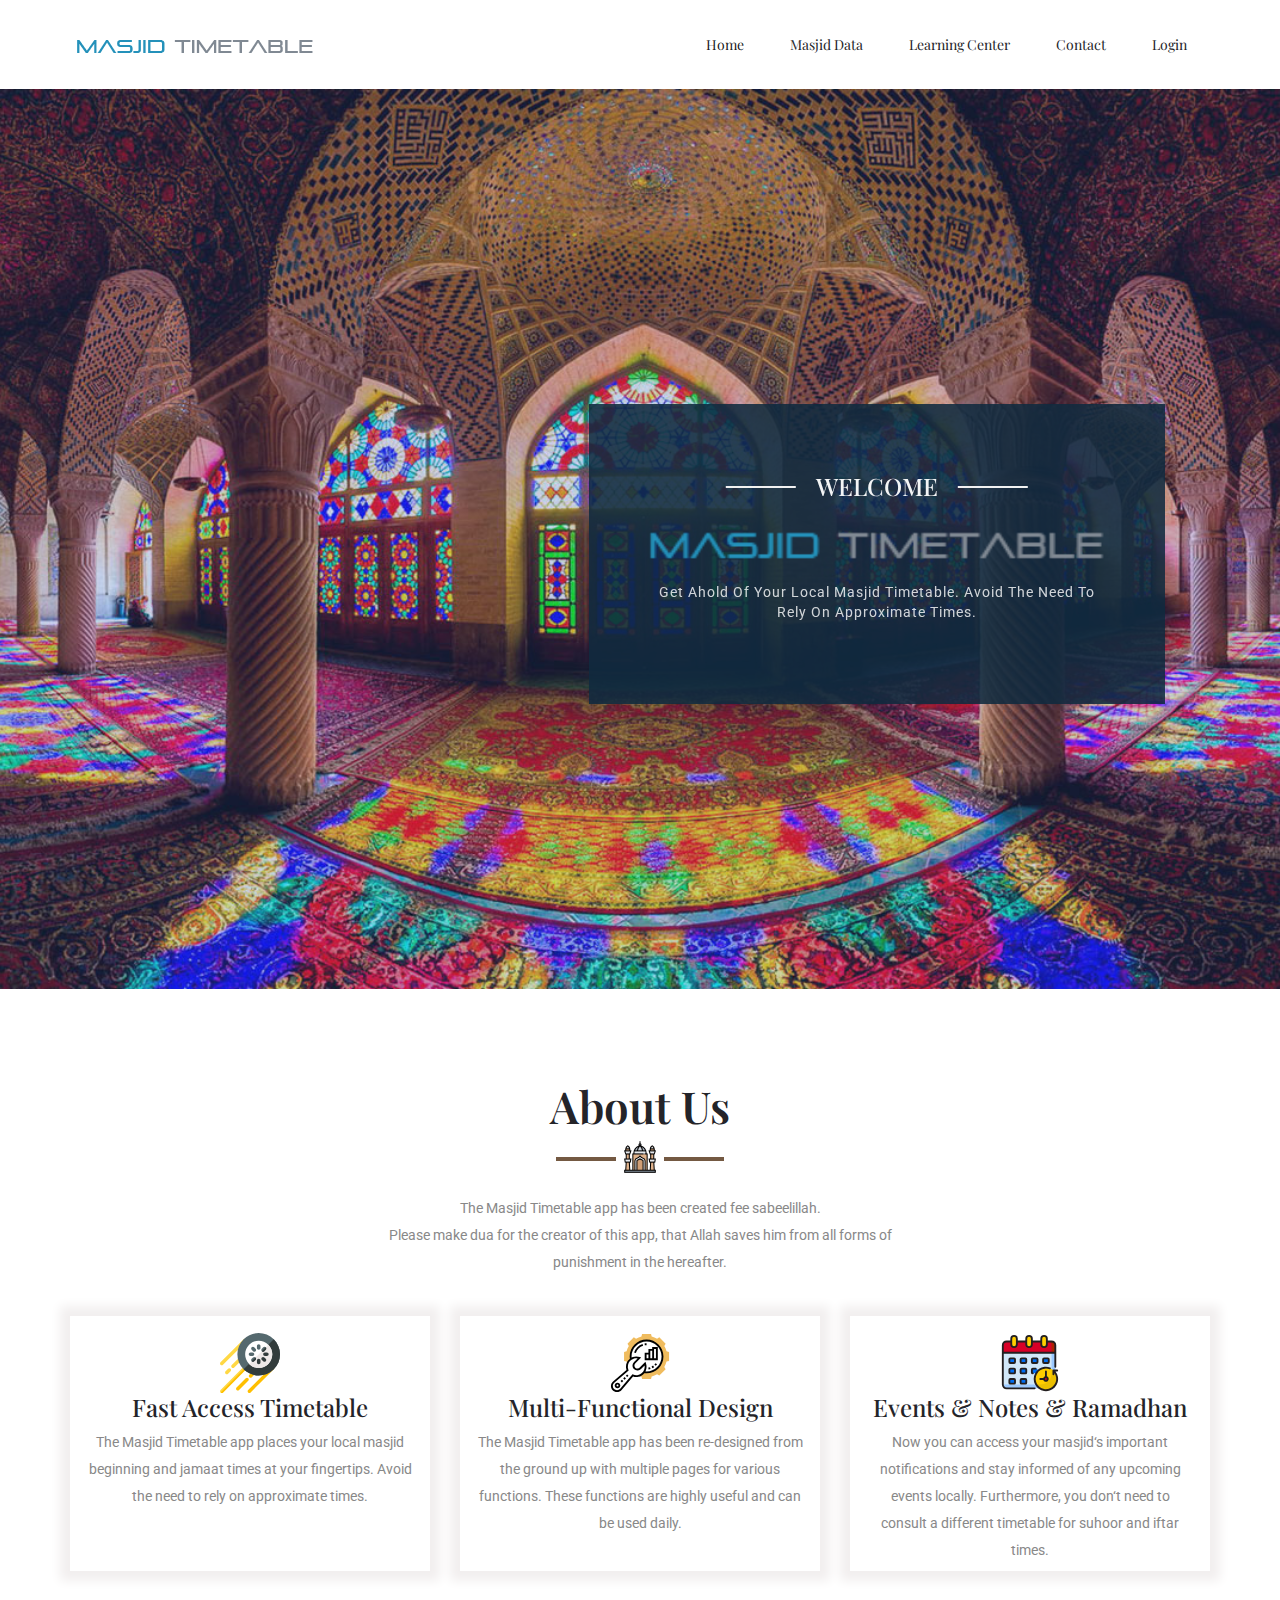
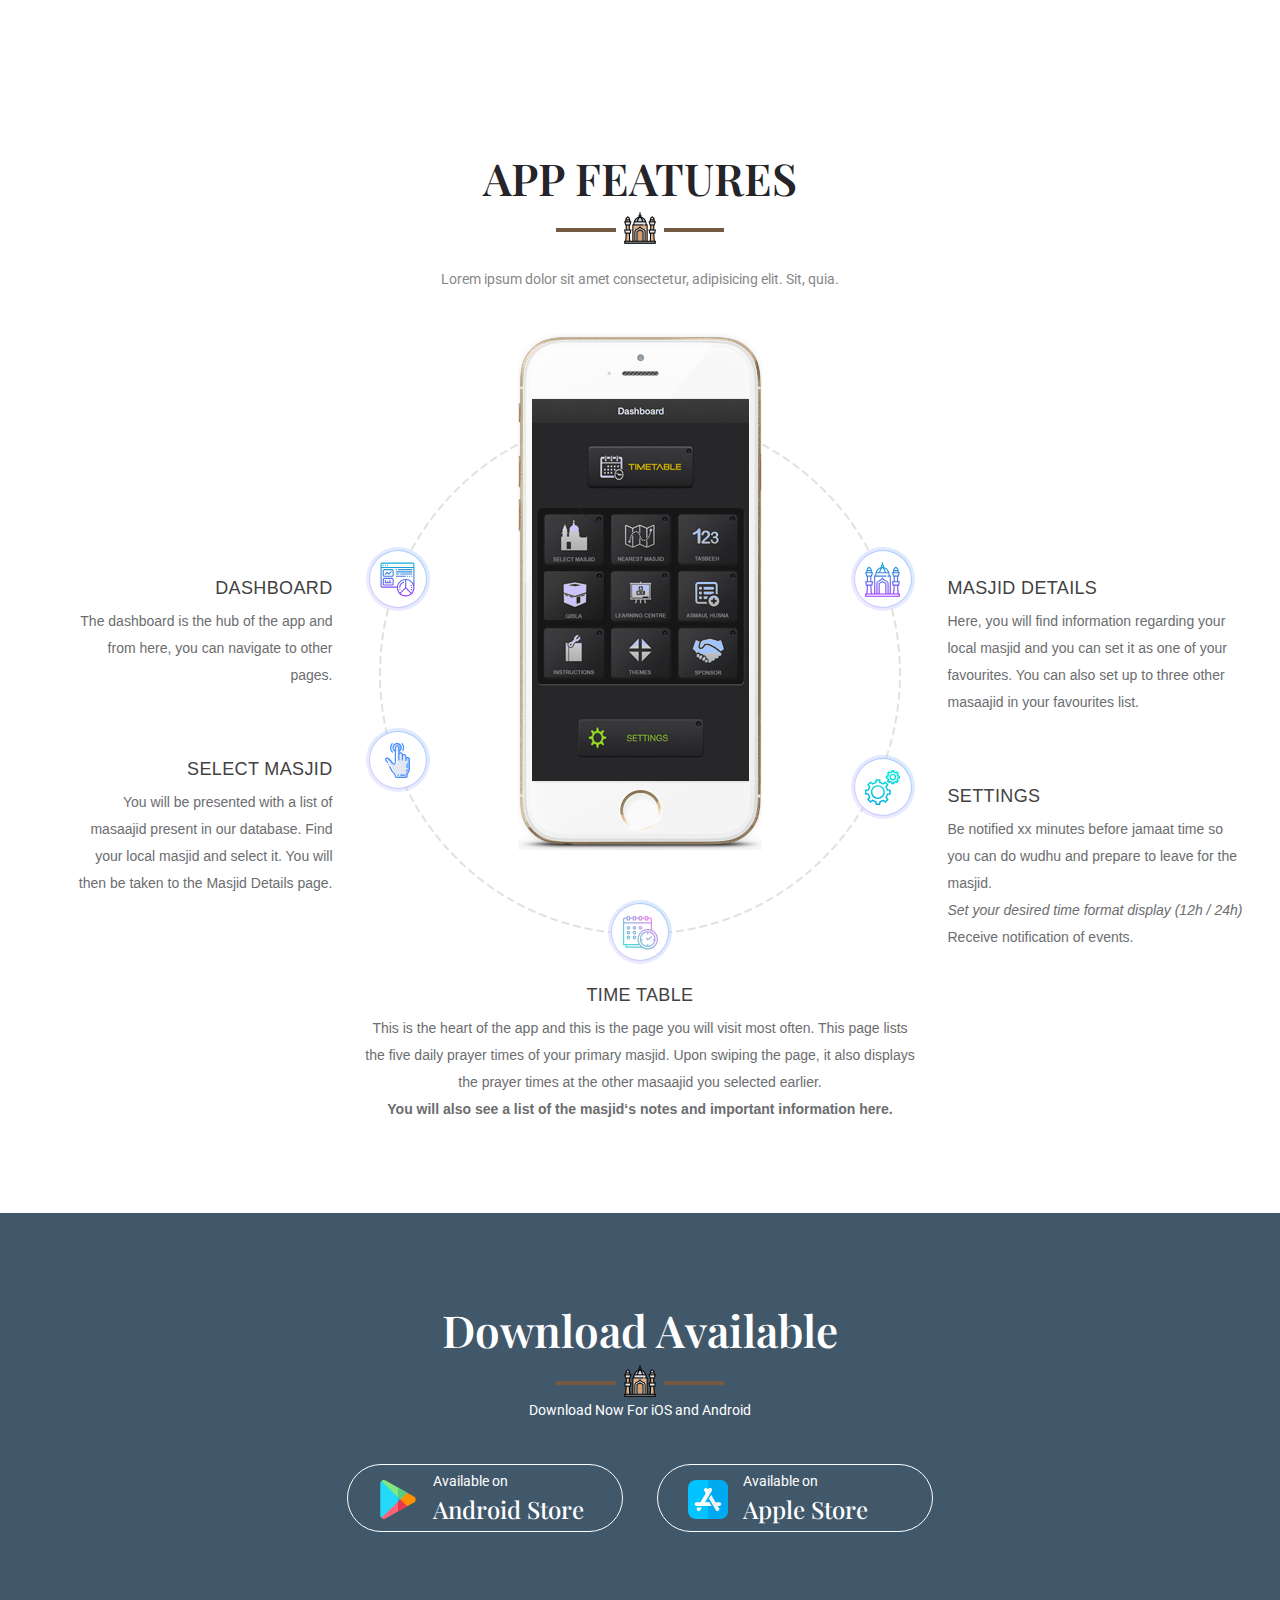
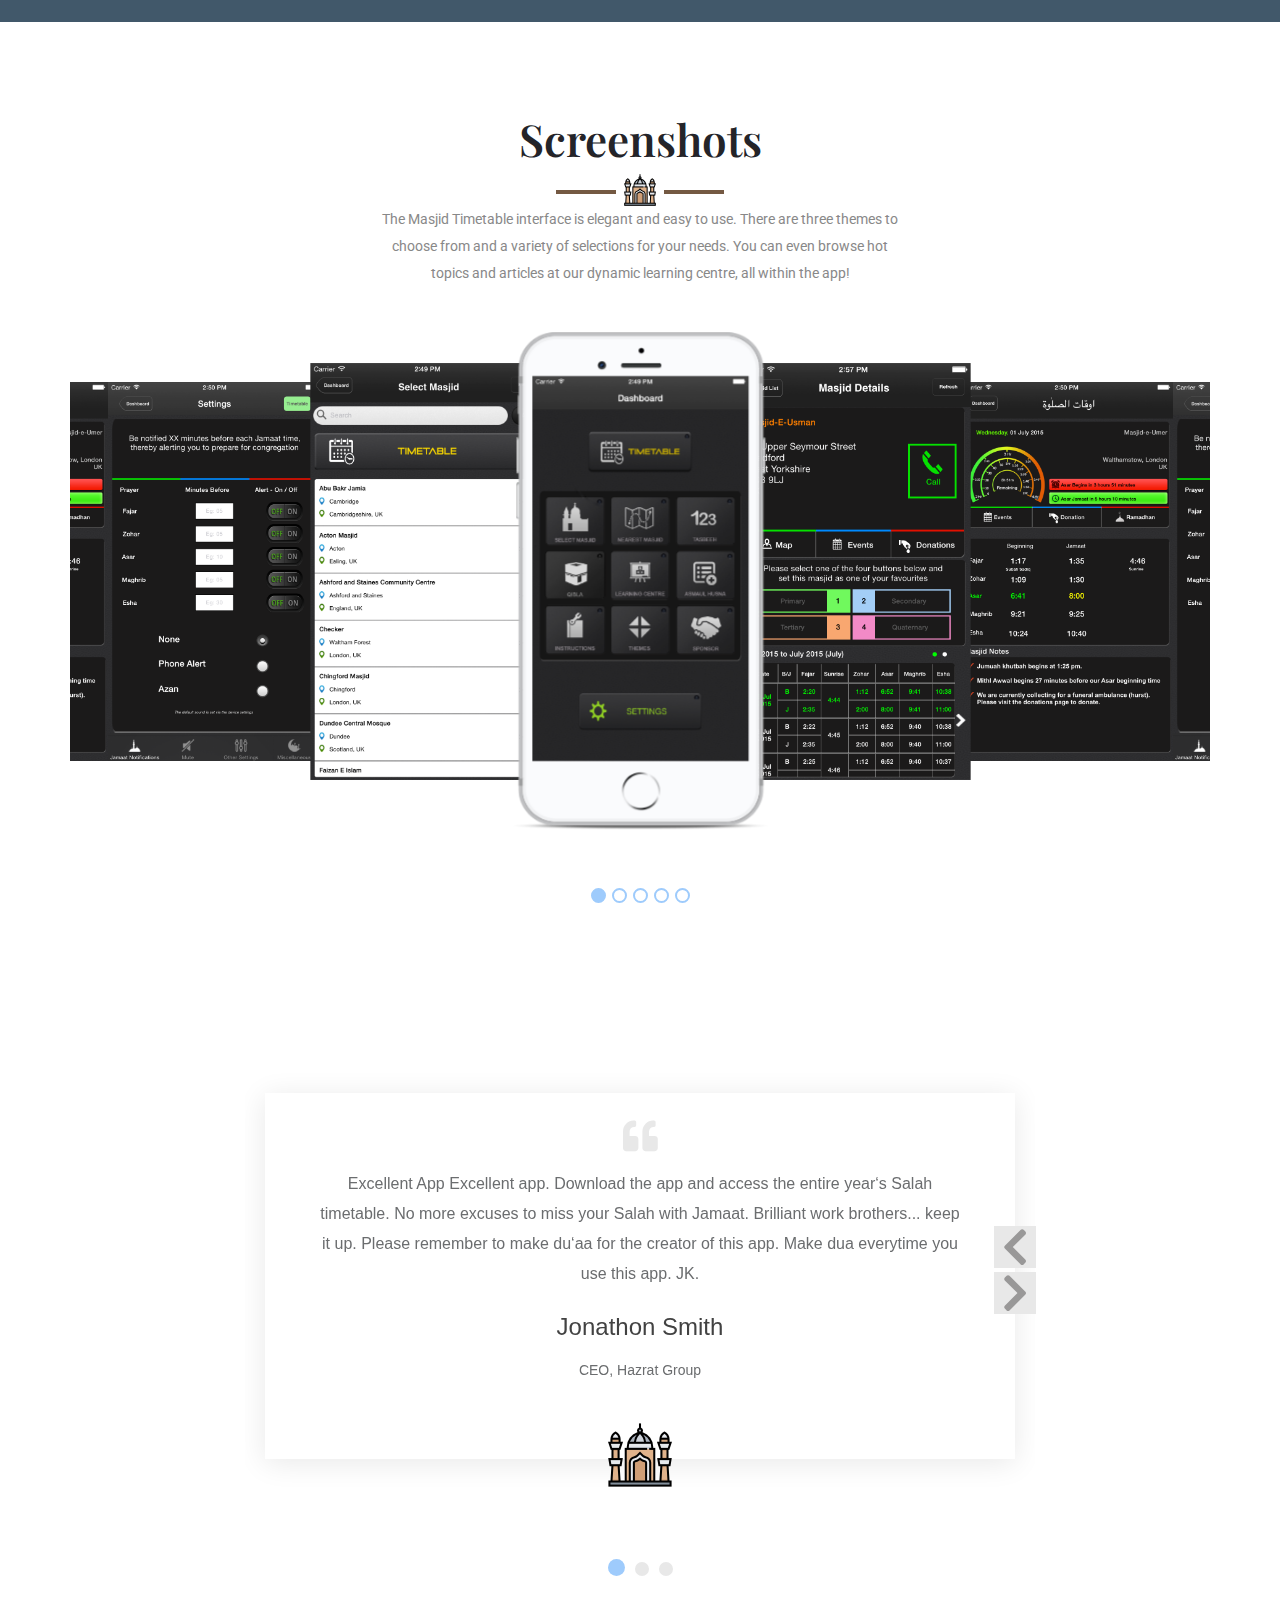
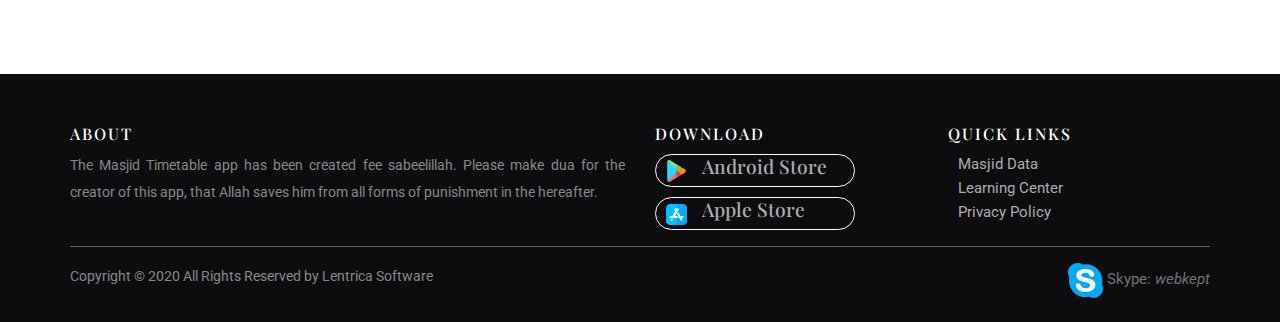
==== Demo1/index.html @ ed71321d "add files" ====
<!doctype html>
<html lang="en">

<head>
    <!-- Required meta tags -->
    <meta charset="utf-8">
    <meta name="viewport" content="width=device-width, initial-scale=1, shrink-to-fit=no">
    <title>Masjid TimeTable | Home</title>
    <link rel="icon" href="assets/images/masjid.png">
    <!-- Bootstrap CSS -->
    <link rel="stylesheet" href="assets/css/bootstrap.min.css">
    <!-- font-awesome CSS -->
    <link rel="stylesheet" href="https://cdnjs.cloudflare.com/ajax/libs/font-awesome/5.12.1/css/all.min.css">
    <!-- animate CSS -->
    <link rel="stylesheet" href="assets/css/animate.css">
    <!-- owl carousel CSS -->
    <link rel="stylesheet" href="assets/css/owl.carousel.min.css">

    <!-- magnific popup CSS -->
    <link rel="stylesheet" href="assets/css/magnific-popup.css">
    <!-- swiper CSS -->
    <link rel="stylesheet" href="assets/css/slick.css">
    <!-- style CSS -->
    <link rel="stylesheet" href="assets/css/style.css">
    <!--[if lt IE 9]>
		<script src="https://oss.maxcdn.com/html5shiv/3.7.3/html5shiv.min.js"></script>
		<script src="https://oss.maxcdn.com/respond/1.4.2/respond.min.js"></script>
	<![endif]-->
</head>

<body>
    <!--::header part start::-->
    <header class="main_menu home_menu">
        <div class="container">
            <div class="row align-items-center">
                <div class="col-lg-12">
                    <nav class="navbar navbar-expand-lg navbar-light">
                        <a class="navbar-brand" href="index.html"> <img src="assets/images/logo_blue.png" alt="logo">
                        </a>
                        <button class="navbar-toggler" type="button" data-toggle="collapse"
                            data-target="#navbarSupportedContent" aria-controls="navbarSupportedContent"
                            aria-expanded="false" aria-label="Toggle navigation">
                            <span class="navbar-toggler-icon"></span>
                        </button>

                        <div class="collapse navbar-collapse main-menu-item justify-content-end"
                            id="navbarSupportedContent">
                            <ul class="navbar-nav align-items-center">
                                <li class="nav-item active">
                                    <a class="nav-link" href="index.html">Home</a>
                                </li>
                                <li class="nav-item">
                                    <a class="nav-link" href="masjid-data.html">Masjid data</a>
                                </li>
                                <li class="nav-item">
                                    <a class="nav-link" href="Doctor.html">Learning center</a>
                                </li>

                                <!-- <li class="nav-item dropdown">
                                    <a class="nav-link dropdown-toggle" href="blog.html" id="navbarDropdown_1"
                                        role="button" data-toggle="dropdown" aria-haspopup="true" aria-expanded="false">
                                        blog
                                    </a>
                                    <div class="dropdown-menu" aria-labelledby="navbarDropdown_1">
                                        <a class="dropdown-item" href="blog.html">blog</a>
                                        <a class="dropdown-item" href="single-blog.html">Single blog</a>
                                    </div>
                                </li> -->

                                <li class="nav-item">
                                    <a class="nav-link" href="contact.html">Contact</a>
                                </li>
                                <li class="nav-item">
                                    <a class="nav-link" href="login.html">Login</a>
                                </li>
                            </ul>
                        </div>
                    </nav>
                </div>
            </div>
        </div>
    </header>
    <!-- Header part End-->

    <!-- banner part start-->
    <section class="banner_part">
        <!-- / photos from stocksnap.io -->
        <div class='owl-carousel' id='owlCarousel'>
            <div class='owl-item-bg bg1'>
                <!-- <img class='owl-item-bg' src='assets/images/banner/banner.jpg'> -->
                <div class='slide-content'>
                    <div class='overlay'></div>
                    <h3>Welcome</h3>
                    <!-- <h2>Mea Vocibus Eloquentiam</h2> -->
                    <img src="assets/images/logo_blue.png" alt="logo">
                    <p>Get ahold of your local masjid timetable. Avoid the need to rely on approximate times.

                    </p>
                </div>
            </div>
            <div class='owl-item-bg bg2'>
                <!-- <img class='owl-item-bg' src='assets/images/banner/banner2.jpg'> -->
                <div class='slide-content'>
                    <div class='overlay'></div>
                    <h3>Welcome</h3>
                    <img src="assets/images/logo_blue.png" alt="logo">
                    <p>The Masjid Timetable interface is elegant and easy to use. There are three themes to choose from
                        and a variety of selections for your needs.
                    </p>
                </div>
            </div>
            <div class='owl-item-bg bg3'>
                <!-- <img class='owl-item-bg' src='assets/images/banner/banner2.jpg'> -->
                <div class='slide-content'>
                    <div class='overlay'></div>
                    <h3>Welcome</h3>
                    <img src="assets/images/logo_blue.png" alt="logo">
                    <p>Sign up for an account at this website and follow the directions to submit the masjid‘s
                        timetable.
                    </p>
                </div>
            </div>

        </div>
    </section>
    <!-- banner part End-->

    <!-- Services part start-->
    <section class="about-area text-center ptb-90">
        <div class="container">
            <div class="row">
                <div class="col-lg-12">
                    <div class="sec-title">
                        <h2>About Us
                        </h2>
                        <span class="sec-title-icon">
                            <img src="./assets/images/title-icon.png" alt="icon-title">
                        </span>
                        <p class="desc">The Masjid Timetable app has been created fee sabeelillah.<br>
                            Please make dua for the creator of this app, that Allah saves him from all forms of
                            punishment in the hereafter.
                        </p>
                    </div>
                </div>
            </div>
            <div class="row">
                <div class="col-lg-4">
                    <div class="single-about-box">
                        <!-- <i class="icofont icofont-ruler-pencil"></i> -->
                        <img src="./assets/images/icons/speed.svg" alt="icon">
                        <h4>Fast Access Timetable</h4>
                        <p>The Masjid Timetable app places your local masjid beginning and jamaat times at your
                            fingertips. Avoid the need to rely on approximate times.</p>
                    </div>
                </div>
                <div class="col-lg-4">
                    <div class="single-about-box active">
                        <!-- <i class="icofont icofont-computer"></i> -->
                        <img src="./assets/images/icons/optimization.svg" alt="icon">
                        <h4>Multi-Functional Design</h4>
                        <p>The Masjid Timetable app has been re-designed from the ground up with multiple pages for
                            various functions. These functions are highly useful and can be used daily.</p>
                    </div>
                </div>
                <div class="col-lg-4">
                    <div class="single-about-box">
                        <!-- <i class="icofont icofont-headphone-alt"></i> -->
                        <img src="./assets/images/icons/calendar-1.svg" alt="icon">
                        <h4>Events & Notes & Ramadhan</h4>
                        <p>Now you can access your masjid‘s important notifications and stay informed of any upcoming
                            events locally. Furthermore, you don‘t need to consult a different timetable for suhoor and
                            iftar times.</p>
                    </div>
                </div>
            </div>
        </div>
    </section>
    <!-- Services part End-->

    <!-- app_feature_area  Start-->
    <section class="app_feature_area ptb-90" id="feature">
        <div class="container">
            <div class="row">
                <div class="col-lg-12">
                    <div class="sec-title">
                        <h2>APP FEATURES
                        </h2>
                        <span class="sec-title-icon">
                            <img src="./assets/images/title-icon.png" alt="icon-title">
                        </span>
                        <p class="desc"> Lorem ipsum dolor sit amet consectetur, adipisicing elit. Sit, quia.
                        </p>
                    </div>
                </div>
            </div>
            <div class="row app_feature_inner">
                <div class="col-md-12 col-lg-3">
                    <div class="app_feature_item_inner">
                        <div class="app_feature_item">
                            <div class="round_icon">
                                <img src="assets/images/icons/dashboard.svg" alt="icons">
                            </div>
                            <h4 class="text-uppercase">Dashboard</h4>
                            <p>The dashboard is the hub of the app and from here, you can navigate to other pages.
                            </p>
                        </div>
                        <div class="app_feature_item">
                            <div class="round_icon">
                                <!-- <i class="fa fa-stack-overflow"></i> -->
                                <img src="assets/images/icons/tap.svg" alt="icons">
                            </div>
                            <h4 class="text-uppercase">Select Masjid</h4>
                            <p>You will be presented with a list of masaajid present in our database.
                                Find your local masjid and select it. You will then be taken to the Masjid Details page.
                            </p>
                        </div>
                    </div>
                </div>
                <div class="col-md-12 col-lg-6">
                    <div class="app_round_image">
                        <img class="round_c" src="assets/images/round-circle.png" alt="circle-image">
                        <img class="app_mobile" src="assets/images/app/app-mobile.jpg" alt="app-image">
                    </div>
                    <div class="app_feature_item app_middle">
                        <div class="round_icon">
                            <!-- <i class="fa fa-bar-chart"></i> -->
                            <img src="assets/images/icons/calendar2.svg" alt="icons">
                        </div>
                        <h4 class="text-uppercase">Time table</h4>
                        <p>This is the heart of the app and this is the page you will visit most often. This page lists
                            the five daily prayer times of your primary masjid. Upon swiping the page, it also displays
                            the prayer times at the other masaajid you selected earlier.
                            <br>
                            <b>You will also see a list of the masjid‘s notes and important information here.</b>
                        </p>
                    </div>
                </div>
                <div class="col-md-12 col-lg-3">
                    <div class="app_feature_item_inner left_feature">
                        <div class="app_feature_item">
                            <div class="round_icon">
                                <!-- <i class="fa fa-cloud-download"></i> -->
                                <img src="assets/images/icons/jama-masjid.svg" alt="icons">
                            </div>
                            <h4 class="text-uppercase">Masjid Details</h4>
                            <p class="w-300">Here, you will find information regarding your local masjid and you can set
                                it as one of your favourites. You can also set up to three other masaajid in your
                                favourites list.

                            </p>
                        </div>
                        <div class="app_feature_item">
                            <div class="round_icon">
                                <!-- <i class="fa fa-comments-o"></i> -->
                                <img src="assets/images/icons/settings1.svg" alt="icons">
                            </div>
                            <h4 class="text-uppercase">Settings</h4>
                            <p class="w-300">Be notified xx minutes before jamaat time so you can do wudhu and prepare
                                to leave for the masjid.<br>
                                <i>Set your desired time format display (12h / 24h)</i><br>

                                Receive notification of events.

                            </p>
                        </div>
                    </div>
                </div>
            </div>
        </div>
    </section>
    <!-- Features app End-->


    <!-- Download app part Start-->
    <section class="download-area ptb-90">
        <div class="overlay"></div>
        <div class="container">
            <div class="row">
                <div class="col-lg-12">
                    <div class="sec-title">
                        <h2>Download Available</h2>
                        <span class="sec-title-icon">
                            <img src="./assets/images/title-icon.png" alt="icon-title">
                        </span>
                        <p>Download Now For iOS and Android</p>
                    </div>
                </div>
            </div>
            <div class="row">
                <div class="col-lg-12">
                    <ul>
                        <li>
                            <a href="https://play.google.com/store/apps/details?id=com.masjid.timetable&hl=en_GB"
                                target="_blank" class="download-btn flexbox-center">
                                <div class="download-btn-icon">
                                    <img src="assets/images/icons/google-play.svg">
                                </div>
                                <div class="download-btn-text">
                                    <p>Available on</p>
                                    <h4>Android Store</h4>
                                </div>
                            </a>
                        </li>
                        <li>
                            <a href="https://apps.apple.com/us/app/masjid-timetable/id461959243" target="_blank"
                                class="download-btn flexbox-center">
                                <div class="download-btn-icon">
                                    <img src="assets/images/icons/app-store.svg">
                                </div>
                                <div class="download-btn-text">
                                    <p>Available on</p>
                                    <h4>Apple Store</h4>
                                </div>
                            </a>
                        </li>
                    </ul>
                </div>
            </div>
        </div>
    </section>
    <!-- Download app part End-->

    <!-- screenshots section start -->
    <section class="screenshots-area ptb-90 text-center" id="screenshot">
        <div class="container">
            <div class="row">
                <div class="col-lg-12">
                    <div class="sec-title">
                        <h2> Screenshots</h2>
                        <span class="sec-title-icon">
                            <img src="./assets/images/title-icon.png" alt="icon-title">
                        </span>
                        <p>The Masjid Timetable interface is elegant and easy to use.
                            There are three themes to choose from and a variety of selections for your needs. You can
                            even browse hot topics and articles at our dynamic learning centre, all within the app!</p>
                    </div>
                </div>
            </div>
            <div class="row">
                <div class="col-lg-12">
                    <div class="screenshot-wrap">
                        <div class="single-screenshot">
                            <img src="assets/images/app/screen1.png" alt="screenshot" />
                        </div>
                        <div class="single-screenshot">
                            <img src="assets/images/app/screen2.png" alt="screenshot" />
                        </div>
                        <div class="single-screenshot">
                            <img src="assets/images/app/screen3.png" alt="screenshot" />
                        </div>
                        <div class="single-screenshot">
                            <img src="assets/images/app/screen4.png" alt="screenshot" />
                        </div>
                        <div class="single-screenshot">
                            <img src="assets/images/app/screen5.png" alt="screenshot" />
                        </div>
                    </div>
                </div>
            </div>
        </div>
    </section>
    <!-- Screanshots Section End-->

    <!-- testimonial_area start -->
    <section class="testimonial_area">
        <div class="container">
            <div class="testimonial_slider owl-carousel">
                <div class="item">
                    <div class="content">
                        <i class="fa fa-quote-left" aria-hidden="true"></i>
                        <p>Excellent App Excellent app. Download the app and access the entire year‘s Salah timetable. No more excuses to miss your Salah with Jamaat. Brilliant work brothers... keep it up. Please remember to make du‘aa for the creator of this app. Make dua everytime you use this app. JK.</p>
                        <h2>Jonathon Smith</h2>
                        <h5>CEO, Hazrat Group</h5>
                        <div class="auther-img">
                            <img src="assets/images/masjid.png" alt="">
                        </div>
                    </div>
                </div>
                <div class="item">
                    <div class="content">
                        <i class="fa fa-quote-left" aria-hidden="true"></i>
                        <p>Fantastic I was using muslim pro and alqibla but this is beter than every one.
                            Excellent so far, doesn‘t have my local masjid but its a work in progress and so its up to me to supply this information to the developer (opportunity to gain reward :). Works well for the other nearby masjids nonetheless.</p>
                        <h2>Jonathon Smith</h2>
                        <h5>CEO, Hazrat Group</h5>
                        <div class="auther-img">
                            <img src="assets/images/masjid.png" alt="">
                        </div>
                    </div>
                </div>
                <div class="item">
                    <div class="content">
                        <i class="fa fa-quote-left" aria-hidden="true"></i>
                        <p>JazakAllah MashAllah very good, provides actual times for of my local Masjid rather then generic times for the city.</p>
                        <h2>Jonathon Smith</h2>
                        <h5>CEO, Hazrat Group</h5>
                        <div class="auther-img">
                            <img src="assets/images/masjid.png" alt="">
                        </div>
                    </div>
                </div>
            </div>
        </div>
    </section>
    <!-- testimonial_area End -->

    <footer class="site-footer">
        <div class="container">
            <div class="row">
                <div class="col-sm-12 col-md-6">
                    <h6>About</h6>
                    <p class="text-justify">The Masjid Timetable app has been created fee sabeelillah. Please make dua
                        for the creator of this app, that Allah saves him from all forms of punishment in the hereafter.
                    </p>
                </div>

                <div class="col-xs-6 col-md-3">
                    <h6>Download</h6>
                    <ul class="footer-links">
                        <li>
                            <a href="https://play.google.com/store/apps/details?id=com.masjid.timetable&hl=en_GB"
                                target="_blank" class="download-btn flexbox-center">
                                <div class="download-btn-icon">
                                    <i class="icofont icofont-brand-android-robot"></i>
                                    <img src="assets/images/icons/google-play.svg">
                                </div>
                                <div class="download-btn-text">
                                    <h4>Android Store</h4>
                                </div>
                            </a>
                        </li>
                        <li>
                            <a href="https://apps.apple.com/us/app/masjid-timetable/id461959243" target="_blank"
                                class="download-btn flexbox-center">
                                <div class="download-btn-icon">
                                    <img src="assets/images/icons/app-store.svg">
                                </div>
                                <div class="download-btn-text">
                                    <h4>Apple Store</h4>
                                </div>
                            </a>
                        </li>
                    </ul>
                </div>

                <div class="col-xs-6 col-md-3">
                    <h6>Quick Links</h6>
                    <ul class="footer-links">
                        <li><a href="#">Masjid Data</a></li>
                        <li><a href="#">Learning Center</a></li>
                        <li><a href="#">Privacy Policy</a></li>
                    </ul>
                </div>
            </div>
            <hr>
        </div>
        <div class="container">
            <div class="row">
                <div class="col-md-8 col-sm-6 col-xs-12">
                    <p class="copyright-text">Copyright &copy; 2020 All Rights Reserved by Lentrica Software</p>
                </div>

                <div class="col-md-4 col-sm-6 col-xs-12">
                    <ul class="social-icons">
                        <li class="skype-icon">
                            <img src="assets/images/icons/skype.svg" alt="icon">
                            <span>Skype: <i id="skype-id">webkept</i></span>
                        </li>
                        <!-- <li><a class="facebook" href="#"><i class="fa fa-facebook"></i></a></li> -->
                        <!-- <li><a class="dribbble" href="#"><i class="fa fa-dribbble"></i></a></li> -->
                        <!-- <li><a class="linkedin" href="#"><i class="fa fa-linkedin"></i></a></li> -->
                    </ul>
                </div>
            </div>
        </div>
    </footer>

    <!-- jquery plugins here-->

    <script src="assets/js/jquery-1.12.1.min.js"></script>
    <!-- popper js -->
    <script src="assets/js/popper.min.js"></script>
    <!-- bootstrap js -->
    <script src="assets/js/bootstrap.min.js"></script>
    <!-- easing js -->
    <script src="assets/js/jquery.magnific-popup.js"></script>
    <!-- owl.carousel js -->
    <script src="assets/js/owl.carousel.min.js"></script>
    <script src="assets/js/jquery.nice-select.min.js"></script>
    <!-- swiper js -->
    <script src="assets/js/slick.min.js"></script>
    <!-- <script src="assets/js/jquery.counterup.min.js"></script> -->
    <!-- <script src="assets/js/waypoints.min.js"></script> -->
    <script src="assets/js/jquery.form.js"></script>
    <script src="assets/js/jquery.validate.min.js"></script>
    <script src="assets/js/mail-script.js"></script>
    <!-- custom js -->
    <script src="assets/js/custom.js"></script>
</body>

</html>
---- Demo1/assets/css/style.css ----
/**************** common css start ****************/
@import url("https://fonts.googleapis.com/css?family=Playfair+Display:400,700|Roboto:300,400,500,700&display=swap");

/* line 3 */
body {
  font-family: "Roboto", sans-serif;
  padding: 0;
  margin: 0;
  font-size: 15px;
}

input:hover,
input:focus {
  outline: none !important;
}


.gray_bg {
  background-color: #f7f7f7;
}

.section_padding {
  padding: 140px 0px;
}

@media only screen and (min-width: 992px) and (max-width: 1200px) {

  /* line 18, ../../01 cl html template/New folder/May 2019/179 Medisen Medical/179 Medisen Medical -Template/sass/_common.scss */
  .section_padding {
    padding: 80px 0px;
  }
}

@media only screen and (min-width: 768px) and (max-width: 991px) {

  /* line 18, ../../01 cl html template/New folder/May 2019/179 Medisen Medical/179 Medisen Medical -Template/sass/_common.scss */
  .section_padding {
    padding: 70px 0px;
  }
}

@media (max-width: 576px) {

  /* line 18, ../../01 cl html template/New folder/May 2019/179 Medisen Medical/179 Medisen Medical -Template/sass/_common.scss */
  .section_padding {
    padding: 70px 0px;
  }
}

a {
  text-decoration: none;
  -webkit-transition: 0.5s;
  transition: 0.5s;
}


a:hover {
  outline: none;
  text-decoration: none;
}

h1,
h2,
h3,
h4,
h5,
h6 {
  color: #242429;
  font-family: "Playfair Display", serif;
}

p {
  color: #666666;
  font-family: "Roboto", sans-serif;
  line-height: 1.929;
  font-size: 14px;
  margin-bottom: 0px;
  color: #888888;
}
.sec-title{
  position: relative;
  text-align: center;
  max-width: 530px;
  margin: 0 auto 40px;
}
.sec-title-icon{
  position: relative;
  margin-bottom: 10px;
}
.sec-title-icon::after,
.sec-title-icon::before{
  content: "";
  width: 60px;
  position: absolute;
  border: 2px solid #745942;
}
.sec-title-icon::after{
  top: 10px;
  left: 40px;
}
.sec-title-icon::before{
  top: 10px;
  right: 40px;
}
h2 {
  font-size: 44px;
  line-height: 28px;
  color: #242429;
  font-weight: 600;
  line-height: 1.222;
}
.ptb-90 {
  padding: 90px 0;
}
@media (max-width: 576px) {

  h2 {
    font-size: 22px;
    line-height: 25px;
  }
}

@media only screen and (min-width: 576px) and (max-width: 767px) {

  h2 {
    font-size: 24px;
    line-height: 25px;
  }
}

h3 {
  font-size: 24px;
  line-height: 25px;
}

@media (max-width: 576px) {

  h3 {
    font-size: 20px;
  }
}

h5 {
  font-size: 18px;
  line-height: 22px;
}


img {
  max-width: 100%;
}


a:focus,
.button:focus,
button:focus,
.btn:focus {
  text-decoration: none;
  outline: none;
  box-shadow: none;
  -webkit-transition: 1s;
  transition: 1s;
}

.section_tittle {
  margin-bottom: 84px;
}

@media (max-width: 576px) {
  .section_tittle {
    margin-bottom: 50px;
  }
}

@media only screen and (min-width: 576px) and (max-width: 767px) {

  .section_tittle {
    margin-bottom: 50px;
  }
}

@media only screen and (min-width: 768px) and (max-width: 991px) {
  .section_tittle {
    font-size: 50px;
    margin-bottom: 50px;
  }
}

@media only screen and (min-width: 992px) and (max-width: 1200px) {

  .section_tittle {
    margin-bottom: 50px;
  }
}

.section_tittle h2 {
  font-size: 42px;
  color: #242429;
  line-height: 37px;
  font-weight: 700;
  position: relative;
  margin-bottom: 28px;
}

@media (max-width: 991px) {

  .section_tittle h2 {
    font-size: 25px;
    line-height: 35px;
    margin-bottom: 10px;
  }
}

@media only screen and (min-width: 992px) and (max-width: 1200px) {
  .section_tittle h2 {
    font-size: 35px;
    line-height: 40px;
    margin-bottom: 10px;
  }
}

.section_tittle p {
  color: #7f7f7f;
  font-weight: 500;
  text-transform: capitalize;
  margin-bottom: 26px;
  font-size: 14px;
}

@media (max-width: 576px) {
  .section_tittle p {
    margin-bottom: 10px;
  }
}

@media only screen and (min-width: 576px) and (max-width: 767px) {
  .section_tittle p {
    margin-bottom: 10px;
  }
}

@media only screen and (min-width: 768px) and (max-width: 991px) {
  .section_tittle p {
    margin-bottom: 10px;
  }
}

@media only screen and (min-width: 992px) and (max-width: 1200px) {
  .section_tittle p {
    margin-bottom: 10px;
  }
}

ul {
  list-style: none;
  margin: 0;
  padding: 0;
}

.mb_110 {
  margin-bottom: 110px;
}

@media (max-width: 576px) {
  .mb_110 {
    margin-bottom: 220px;
  }
}

.mt_130 {
  margin-top: 130px;
}

@media (max-width: 576px) {
  .mt_130 {
    margin-top: 70px;
  }
}

@media only screen and (min-width: 576px) and (max-width: 767px) {
  .mt_130 {
    margin-top: 70px;
  }
}

@media only screen and (min-width: 768px) and (max-width: 991px) {
  .mt_130 {
    margin-top: 70px;
  }
}

@media only screen and (min-width: 992px) and (max-width: 1200px) {
  .mt_130 {
    margin-top: 70px;
  }
}

.mb_130 {
  margin-bottom: 130px;
}

@media (max-width: 576px) {
  .mb_130 {
    margin-bottom: 70px;
  }
}

@media only screen and (min-width: 576px) and (max-width: 767px) {
  .mb_130 {
    margin-bottom: 70px;
  }
}

@media only screen and (min-width: 768px) and (max-width: 991px) {
  .mb_130 {
    margin-bottom: 70px;
  }
}

@media only screen and (min-width: 992px) and (max-width: 1200px) {
  .mb_130 {
    margin-bottom: 70px;
  }
}

.padding_less_40 {
  margin-bottom: -50px;
}

.z_index {
  z-index: 9 !important;
  position: relative;
}

@media only screen and (min-width: 1200px) and (max-width: 3640px) {
  .container {
    max-width: 1170px;
  }
}

/**************** common css end ****************/


/**************menu part start*****************/
.home_menu {
  position: absolute;
  left: 0;
  top: 0;
  width: 100%;
  z-index: 999;
  background: #fff;
}

.main_menu .navbar-brand {
  padding: 0rem !important;
}

@media (max-width: 576px) {
  .main_menu .navbar-brand {
    max-width: 120px;
  }
}

@media only screen and (min-width: 576px) and (max-width: 767px) {
  .main_menu .navbar-brand {
    max-width: 130px;
  }
}

.main_menu .navbar-toggler {
  position: relative;
  z-index: 1;
}

.main_menu .navbar-toggler:after {
  position: absolute;
  content: "";
  width: 100%;
  height: 100%;
  top: 0;
  left: 0;
  z-index: -1;
  background-size: 200% auto;
}

.main_menu .navbar {
  padding: 0;
}

@media (max-width: 576px) {
  .main_menu .navbar {
    padding: 15px 0;
  }
}

@media only screen and (min-width: 576px) and (max-width: 767px) {
  .main_menu .navbar {
    padding: 15px 0;
  }
}

.main_menu .main-menu-item {
  text-align: right;
  justify-content: right;
}

@media only screen and (min-width: 992px) and (max-width: 1200px) {
  .main_menu .main-menu-item {
    padding-left: 25px;
  }
}

.main_menu .main-menu-item ul li .nav-link {
  color: #242429;
  font-size: 14px;
  padding: 38px 23px;
  font-family: "Playfair Display", serif;
  line-height: 13px;
  text-transform: capitalize;
}

@media only screen and (min-width: 992px) and (max-width: 1200px) {
  .main_menu .main-menu-item ul li .nav-link {
    padding: 35px 16px;
  }
}

.main_menu .main-menu-item ul li .nav-link:hover {
  color: #0065e1;
}

.main_menu .btn_1 {
  padding: 8.5px 34px;
  margin-left: 65px;
}

.dropdown-menu {
  border: 0px solid rgba(0, 0, 0, 0.15) !important;
  background-color: #fafafa;
}

.dropdown .dropdown-menu {
  transition: all 0.5s;
  overflow: hidden;
  transform-origin: top center;
  transform: scale(1, 0);
  display: block;
  margin-top: -1px;
}

.dropdown .dropdown-menu .dropdown-item {
  font-size: 14px;
  padding: 9px 18px !important;
  color: #000 !important;
  text-transform: capitalize;
}

.dropdown .dropdown-menu .dropdown-item:hover {
  color: #0065e1 !important;
}

.dropdown:hover .dropdown-menu {
  transform: scale(1);
}

@media (max-width: 991px) {
  .single_page_menu .navbar-collapse ul li .nav-link {
    color: #000 !important;
  }

  .main_menu .navbar {
    padding: 15px 0;
  }

  .navbar-light .navbar-toggler {
    border-color: transparent;
    padding: 0;
  }

  .navbar-collapse {
    z-index: 9999 !important;
    position: absolute;
    left: 0;
    top: 62px;
    width: 100%;
    background-color: #fff;
    text-align: center !important;
    box-shadow: 0px 11px 9px -5px rgba(0, 0, 0, 0.2);
  }

  .main_menu .main-menu-item {
    text-align: left !important;
  }

  .main_menu .main-menu-item .nav-item {
    padding: 5px 15px !important;
  }

  .main_menu .main-menu-item .nav-item a {
    padding: 5px 15px !important;
  }

  .navbar-nav {
    align-items: start !important;
  }

  .dropdown .dropdown-menu {
    transform: scale(1, 0);
    display: none;
    margin-top: 10px;
  }

  .dropdown:hover .dropdown-menu {
    transform: scale(1);
    display: block;
    color: #0065e1;
  }

  .dropdown .dropdown-item:hover {
    color: #0065e1 !important;
  }
}

.single_page_menu .logo_2 {
  display: none;
}

.single_page_menu .logo_1 {
  display: inherit;
}

.single_page_menu .main-menu-item ul li .nav-link {
  color: #fff;
  font-size: 15px;
  padding: 0px 24px;
  font-family: "Roboto", sans-serif;
}

@media only screen and (min-width: 992px) and (max-width: 1200px) {
  .single_page_menu .main-menu-item ul li .nav-link {
    padding: 0px 16px;
  }
}

.menu_fixed {
  position: fixed;
  z-index: 9999 !important;
  width: 100%;
  background-color: #fff;
  box-shadow: 0px 10px 15px rgba(0, 0, 0, 0.05);
  top: 0;
}

.menu_fixed .logo_2 {
  display: inherit;
}

.menu_fixed .logo_1 {
  display: none;
}

.menu_fixed .main-menu-item ul li .nav-link {
  color: #000;
}

/**************** banner part css start ****************/
.banner_part {
  height: 100vh;
  position: relative;
  overflow: hidden;
  margin-top: 5.55rem;
}

.banner_part #owlCarousel,
.banner_part .owl-stage-outer,
.banner_part .owl-stage,
.banner_part .owl-item-bg,
.banner_part .owl-item {
  height: 100%;
  min-height: 200px;
  background-size: cover !important;
}
.banner_part .owl-item-bg.bg1{
  background: url('../images/banner/banner.jpg');
}
.banner_part .owl-item-bg.bg2{
  background: url('../images/banner/banner4.jpg');
}
.banner_part .owl-item-bg.bg3{
  background: url('../images/banner/banner10.jpg');
}

.banner_part #owlCarousel {
  width: 100%;
  overflow: hidden;
  position: relative;
}

.banner_part #owlCarousel:hover .owl-nav {
  opacity: 1;
}

/* slider container */
.banner_part .owl-item {
  display: inline-block;
  width: 100%;
  overflow: hidden;
  -webkit-backface-visibility: hidden;
  /*     -webkit-transform: translateZ(0) scale(1.0, 1.0); */
}

.banner_part .owl-item .owl-item-bg {
  width: 100%;
  display: inline-block;
  position: absolute;
  background-size: 100% 100%;
  background-position: center center;
}

/* previus/next slider control container */
.banner_part .owl-nav {
  position: absolute;
  top: 50%;
  transform: translateY(-80px);
  left: 0;
  right: 0;
  opacity: 0;
  transition: all .3s;
}

/* previus/next slider control*/
.banner_part .owl-prev,
.banner_part .owl-next {
  width: 200px;
  height: 100px;
  line-height: 70px;
  position: absolute;
  top: 50%;
  transform: translateY(50%);
  /*     border-radius: 4px; */
  overflow: hidden;
  transition: all 1s ease
}

/* previus slider control*/
.banner_part .owl-prev {
  left: 10px;
}

/* next slider control*/
.banner_part .owl-next {
  right: 10px;
}

/* slider controls thump image and icon */
.banner_part .owl-prev-thump,
.banner_part .owl-prev-icon,
.banner_part .owl-next-thump,
.banner_part .owl-next-icon {
  height: 100%;
}

/* slider controls thump image */
.banner_part .owl-prev-thump,
.banner_part .owl-next-thump {
  width: 100%;
  background-size: cover;
  transition: all 1s ease-in-out;
  image-rendering: -webkit-optimize-contrast;
}

/* slider previous/next controls icon */
.banner_part .owl-prev-icon,
.banner_part .owl-next-icon {
  width: 40%;
  height: 100%;
  background-color: rgba(0, 0, 0, .4);
  position: absolute;
  top: 0;
  padding-top: 8%;
  text-align: center;
  transition: all 1s ease;
}

/* slider previous/next fontawsome icon */
.banner_part .owl-prev-icon:before,
.banner_part .owl-next-icon:before {
  font-family: FontAwesome;
  color: rgba(255, 255, 255, .7);
  font-size: 30px;
  transition: all 1s ease
}

/* left arrow */
.banner_part .owl-prev-icon:before {
  content: '\f104';
}

/* right arrow */
.banner_part .owl-next-icon:before {
  content: '\f105';
}

.banner_part .owl-prev-icon {
  left: 0;
}

.banner_part .owl-next-icon {
  right: 0
}

/*-----------
  nav hover
------------*/
/* prevent animation when disabling loop mode 
.owl-next:not(.disabled):hover
*/
.banner_part .owl-prev:hover,
.banner_part .owl-next:hover {
  animation: navShadow 4s ease-in-out infinite;
}

.banner_part .owl-prev:hover .owl-prev-icon,
.banner_part .owl-next:hover .owl-next-icon {
  width: 25%;
}

@keyframes navShadow {

  0%,
  100% {
    box-shadow: 0px 0px 1px 0 #f1f1f1;
  }

  50% {
    box-shadow: 0px 0px 5px 0 #f1f1f1
  }
}

.banner_part .owl-prev.disabled:hover,
.banner_part .owl-next.disabled:hover {
  animation: none;
}

.banner_part .owl-prev.disabled:hover .owl-prev-icon,
.banner_part .owl-next.disabled:hover .owl-next-icon {
  width: 50%;
}

/*-----------------------------------
        Owl content styling
-----------------------------------*/
.slide-content {
  position: absolute;
  right: 0;
  top: 35%;
  width: 45%;
  height: 300px;
  padding: 70px 70px 0;
  text-align: center;
  /*   transform: translate(-50%,-50%) rotate3d(1, 0, 0, -90deg); */
  transform-origin: top;
  background-color: rgba(0, 0, 0, .4);
  /*   -webkit-clip-path: polygon(0 0 , 100% 0 , 90% 100% , 10% 100% ); */
  color: #fff;
  /*   font-size: 2em; */
}

.slide-content,
.slide-content h3,
.slide-content h2,
.slide-content p,
.slide-content h3:before,
.slide-content h3:after {
  transition: all 2s ease;
}

.slide-content h3 {
  position: relative;
  display: inline-block;
  text-transform: uppercase;
  color: rgba(255, 255, 255, .95);
  /*   transform: translate3d(-100%, 0,1px); */
}

.slide-content h3:before,
.slide-content h3:after {
  content: '';
  display: block;
  width: 70px;
  height: 2px;
  position: absolute;
  top: 49%;
  background-color: #f1f1f1;
}

.slide-content h3:before {
  left: -90px;
  /*   transform: translate3d(-700%, 0, 1px) */
}

.slide-content h3:after {
  right: -90px;
  /*   transform: translate3d(700%, 0, 1px) */
}

.slide-content h2 {
  color: #f9f9f9;
  /*   font-size: 1.3em; */
  margin-top: 15px;
  margin-bottom: 20px;
  text-transform: uppercase;
  /*   transform: translate3d(100%, 0,1px); */
}
.slide-content img{
  position: relative;
  z-index: 2;
  margin: 20px 0;
  transform: scale(1.1);
}
.slide-content p {
  /*   font-size: .6em; */
  /*   padding: 0 190px; */
  line-height: 1.4em;
  letter-spacing: 1px;
  text-transform: capitalize;
  color: rgba(255, 255, 255, .8);
  /*   transform: translate3d(0, 400%,1px); */
}

/* animate content */
.owl-item.active .slide-content {
  transform: translate(-20%, 0%) rotate3d(1, 0, 0, 0);
  transition-delay: .7s
}

.owl-item.active h3,
.owl-item.active h2,
.owl-item.active p,
.owl-item.active h3:before,
.owl-item.active h3:after {
  transform: translate3d(0, 0, 1px);
  transition-delay: 1s
}


/**************** hero part css end ****************/

/**************** about css start ****************/
.sec-title .desc{
  margin: 22px auto;
}
.single-about-box{
  padding: 17px;
  height: 255px;
  box-shadow: 0px 0px 10px 10px #f2efef;
  transition: all .5s ease;
}
.single-about-box:hover{
  transform: translateY(-2px);
  background: rgba(255, 152, 0, .1);
  background: rgba(154, 221, 245, 0.3);
  /* background: rgba(203, 162, 126, .4); */
}
.single-about-box:hover img{
  transition: all .5s ease;
  transform: scale(1.1);
}
.single-about-box img{
  width: 60px;
}

/**************** End about css  ****************/

/*----------------------------------------------------*/
/* Feature Area css
============================================================================================ */
.app_feature_area {
  /* padding: 100px 0px; */
  overflow: hidden;
}

.app_feature_area .main_title {
  padding-bottom: 55px;
}

.app_round_image {
  position: relative;
  padding-top: 80px;
  text-align: center;
}

.app_round_image .round_c {
  -webkit-animation: 10s round_image infinite linear;
  animation: 10s round_image infinite linear;
}

.app_round_image .app_mobile {
  position: absolute;
  top: 0px;
  left: 50%;
  -webkit-transform: translateX(-50%);
  -ms-transform: translateX(-50%);
  transform: translateX(-50%);
}

.app_feature_item_inner {
  text-align: right;
  padding-top: 245px;
}

.app_feature_item_inner.left_feature {
  text-align: left;
}

.app_feature_item_inner.left_feature .app_feature_item .round_icon {
  left: -94px;
}

.app_feature_item {
  margin-bottom: 70px;
  position: relative;
}

.app_feature_item h4 {
  font-size: 18px;
  color: #424242;
  font-family: "Montserrat", sans-serif;
  letter-spacing: .36px;
  /* padding-bottom: 17px; */
  -webkit-transition: all 400ms linear 0s;
  -o-transition: all 400ms linear 0s;
  transition: all 400ms linear 0s;
}

.app_feature_item p {
  font-size: 14px;
  line-height: 27px;
  color: #6b6d6f;
  font-family: "Poppins", sans-serif;
}

.app_feature_item:last-child {
  margin-bottom: 0px;
}

.app_feature_item .round_icon {
  height: 58px;
  width: 58px;
  text-align: center;
  line-height: 57px;
  border-radius: 50%;
  font-size: 24px;
  position: absolute;
  right: -94px;
  background: #dacafc;
  background: -moz-linear-gradient(45deg, #dacafc 0%, #9ecbfc 100%);
  background: -webkit-gradient(left bottom, right top, color-stop(0%, #dacafc), color-stop(100%, #9ecbfc));
  background: -webkit-linear-gradient(45deg, #dacafc 0%, #9ecbfc 100%);
  background: -o-linear-gradient(45deg, #dacafc 0%, #9ecbfc 100%);
  background: -ms-linear-gradient(45deg, #dacafc 0%, #9ecbfc 100%);
  background: linear-gradient(45deg, #dacafc 0%, #9ecbfc 100%);
  filter: progid:DXImageTransform.Microsoft.gradient( startColorstr='#dacafc', endColorstr='#9ecbfc', GradientType=1 );
  z-index: 1;
  top: -28px;
}

.app_feature_item .round_icon:before {
  content: "";
  height: 56px;
  width: 56px;
  border-radius: 50%;
  background: #fff;
  position: absolute;
  right: 1px;
  top: 1px;
  z-index: 1;
}

.app_feature_item .round_icon:after {
  content: "";
  width: 64px;
  height: 64px;
  border-radius: 50%;
  background: #dacafc;
  background: -moz-linear-gradient(45deg, rgba(218, 202, 252, 0.4) 0%, rgba(158, 203, 252, 0.4) 100%);
  background: -webkit-gradient(left bottom, right top, color-stop(0%, rgba(218, 202, 252, 0.4)), color-stop(100%, #9ecbfc));
  background: -webkit-linear-gradient(45deg, rgba(218, 202, 252, 0.4) 0%, rgba(158, 203, 252, 0.4) 100%);
  background: -o-linear-gradient(45deg, rgba(218, 202, 252, 0.4) 0%, rgba(158, 203, 252, 0.4) 100%);
  background: -ms-linear-gradient(45deg, rgba(218, 202, 252, 0.4) 0%, rgba(158, 203, 252, 0.4) 100%);
  background: linear-gradient(45deg, rgba(218, 202, 252, 0.4) 0%, rgba(158, 203, 252, 0.4) 100%);
  filter: progid:DXImageTransform.Microsoft.gradient( startColorstr='#dacafc', endColorstr='#9ecbfc', GradientType=1 );
  position: absolute;
  top: -3px;
  left: -3px;
  z-index: -1;
  -webkit-animation: runpulse 3s infinite linear;
  animation: runpulse 3s infinite linear;
  -webkit-animation-delay: 1s;
  animation-delay: 1s;
}

.app_feature_item .round_icon i {
  background: -webkit-linear-gradient(left, #dbcafc, #9eccfc);
  background: -webkit-gradient(linear, left top, right top, from(#dbcafc), to(#9eccfc));
  background: -o-linear-gradient(left, #dbcafc, #9eccfc);
  background: linear-gradient(left, #dbcafc, #9eccfc);
  -webkit-background-clip: text;
  -webkit-text-fill-color: transparent;
  z-index: 3;
  position: relative;
}
.app_feature_item .round_icon img{
  position: relative;
  z-index: 2;
  width: 35px;
}
.w-300{width: 300px;}
.app_feature_item.app_middle {
  /* max-width: 275px; */
  margin: auto;
  text-align: center;
  padding-top: 50px;
}

.app_feature_item.app_middle .round_icon {
  right: auto;
  left: 50%;
  top: -32px;
  -webkit-transform: translateX(-50%);
  -ms-transform: translateX(-50%);
  transform: translateX(-50%);
}

.app_feature_item:hover h4 {
  background: -webkit-linear-gradient(left, #dbcafc, #9eccfc);
  background: -webkit-gradient(linear, left top, right top, from(#dbcafc), to(#9eccfc));
  background: -o-linear-gradient(left, #dbcafc, #9eccfc);
  background: linear-gradient(left, #dbcafc, #9eccfc);
  -webkit-background-clip: text;
  -webkit-text-fill-color: transparent;
}


@-webkit-keyframes round_image {
  to {
    -webkit-transform: rotate(90deg);
    transform: rotate(90deg);
  }
}

@keyframes round_image {
  to {
    -webkit-transform: rotate(90deg);
    transform: rotate(90deg);
  }
}

@-webkit-keyframes runpulse {
  0% {
    opacity: 1;
    -webkit-transform: scale(0.9);
    transform: scale(0.9);
  }
  50% {
    opacity: 1;
    -webkit-transform: scale(1.2);
    transform: scale(1.2);
  }
  100% {
    opacity: 0;
  }
}

@keyframes runpulse {
  0% {
    opacity: 1;
    -webkit-transform: scale(0.9);
    transform: scale(0.9);
  }
  50% {
    opacity: 1;
    -webkit-transform: scale(1.2);
    transform: scale(1.2);
  }
  100% {
    opacity: 0;
  }
}
/* Responsive_feature area */
@media (max-width: 1199px){
  .app_round_image .round_c {
		max-width: 85%;
		position: relative;
		top: 82px;
	}
  .app_feature_item.app_middle {
		padding-top: 142px;
	}
	.app_feature_item.app_middle .round_icon {
		top: 61px;
	}

}


@media (max-width: 991px){
  .app_feature_item_inner .app_feature_item {
    width: calc(100% / 2);
    float: left;
  }
	.app_feature_item_inner {
		padding-top: 40px;
	}
	.app_round_image .round_c {
		max-width: 100%;
		position: relative;
		top: 0px;
	}
	.app_round_image .app_mobile {
		top: 48px;
	}
	.app_feature_item.app_middle {
		max-width: 50%;
		text-align: left;
		margin: 0px;
		padding-left: 100px;
		padding-top: 50px;
	}
	.app_feature_item.app_middle .round_icon {
		left: 0px;
		top: 0px;
	}
	.app_feature_item .round_icon {
		right: auto;
		left: 24px;
		top: 11px;
	}
	.app_feature_item {
		text-align: left;
		padding-left: 100px;
	}
	.app_feature_item_inner{
		overflow: hidden;
	}
	.app_feature_item_inner .app_feature_item{
		width: calc(100% / 2);
		float: left;
	}
	.app_feature_item_inner.left_feature .app_feature_item .round_icon {
		left: 12px;
	}
	.app_feature_item.app_middle .round_icon {
		left: 46px;
		top: 62px;
	}
}

@media (max-width: 575px){
	.app_feature_item_inner .app_feature_item {
		width: calc(100% / 1);
		float: none ;
	}
	.app_feature_item.app_middle {
		max-width: 100%;
  }
  .app_feature_item.app_middle {
    max-width: 100%;
  }
	.app_feature_item {
		margin-bottom: 40px;
	}
	.app_feature_item.app_middle .round_icon {
		left: 41px;
	}

	.app_feature_inner .col-md-4{
		display: none;
	}

}
/* End responsive_feature area */
/* End Feature Area css
============================================================================================ */


/**************** Start download area css  ****************/
.download-area {
  background: url(../images/banner/banner6.jpg) no-repeat center / cover fixed;
  background: url(../images/banner/banner10.jpg) no-repeat center / cover fixed;
  position: relative;
  text-align: center;
  z-index: 1;
  position: relative;
}
.overlay{
  position: absolute;
  top: 0;
  left: 0;
  right: 0;
  bottom: 0;
  background:rgba(0, 0, 0, 0.45);
  background: rgba(18, 46, 69, 0.8);
}
.download-area h2,
.download-area h4,
.download-area p{
  color: #fff;
}
.download-area li {
  display: inline-block;
  width: 306px;
  /* margin-top: 40px; */
}
.download-btn {
  display: flex;
  text-align: left;
  margin: 0 15px;
  padding: 3px 30px 0px;
  border: 1px solid #fff;
  border-radius: 50px;
}
.flexbox-center {
  display: -moz-flex;
  display: -ms-flex;
  display: -o-flex;
  display: -webkit-box;
  display: -ms-flexbox;
  display: flex;
  -webkit-box-pack: center;
  -ms-flex-pack: center;
  justify-content: center;
  -webkit-box-align: center;
  -ms-flex-align: center;
  align-items: center;
}
.download-btn-icon {
  flex: 5;
  margin-right: 15px;
}
.download-btn-text {
  flex: 20;
}
/**************** End download area css  ****************/


/*--------------------------------------
------ SCREENSHOT AREA CSS START -------
---------------------------------------*/
.screenshots-area .sec-title {
  margin-bottom: 15px;
}
.screenshot-wrap .slick-list {
padding-bottom: 90px !important;
padding-top: 80px !important;
}
.single-screenshot.slick-slide {
z-index: 1;
}
.single-screenshot.slick-active {
-webkit-transform: scale(1.1);
-ms-transform: scale(1.1);
transform: scale(1.1);
z-index: 2;
transition: all 0.3s ease-in 0s;
}
.single-screenshot.slick-center {
position: relative;
-webkit-transform: scale(1.25);
-ms-transform: scale(1.25);
transform: scale(1.25);
z-index: 3;
transition: all 0.3s ease-in 0s;
}
.single-screenshot img {
width: 100%;
}
.slick-dots {
text-align: center;
margin-top: 10px;
}
.slick-dots li.slick-active button {
  background-color: #9ecbfc ;
}
.slick-dots li {
  display: inline-block;
}
.slick-dots li button {
  background: transparent;
  border: 2px solid #9ecbfc ;
  border-radius: 100%;
  font-size: 0;
  margin: 0 3px;
  padding: 0;
  cursor: pointer;
  width: 15px;
  height: 15px;
  display: inline-block;
}
.single-screenshot.slick-center {
  background-image: url("../images/app/mockup.png");
  background-size: 100% 100%;
}
.single-screenshot.slick-center img {
  padding: 35px 20px 55px;
}
/*--------------------------------------
-------- SCREENSHOT AREA CSS END -------
---------------------------------------*/

/*testimonial_area css
================================================================*/
.testimonial_area {
  padding: 70px 0px 82px;
  position: relative;
}

.testimonial_area .testimonial_slider {
  max-width: 810px;
  margin: 0 auto;
  padding: 10px;
}

.testimonial_area .testimonial_slider .item {
  text-align: center;
  padding: 20px 20px 40px;
}

.testimonial_area .testimonial_slider .item .content {
  background-color: white;
  padding: 25px 50px 0px;
  -webkit-box-shadow: 0px 4px 27.55px 1.45px rgba(0, 0, 0, 0.09);
  box-shadow: 0px 4px 27.55px 1.45px rgba(0, 0, 0, 0.09);
}

.testimonial_area .testimonial_slider .item i {
  font-size: 35px;
  color: #e8e8e8;
}

.testimonial_area .testimonial_slider .item .auther-img {
  top: 28px;
  position: relative;
}

.testimonial_area .testimonial_slider .item .auther-img img {
  width: auto;
  display: inline-block;
}

.testimonial_area .testimonial_slider .item p {
  font: 400 16px/30px "Poppins", sans-serif;
  color: #6b6d6f;
  padding: 13px 0px 20px;
}

.testimonial_area .testimonial_slider .item h2 {
  font: 300 24px/36px "Montserrat", sans-serif;
  color: #424242;
}

.testimonial_area .testimonial_slider .item h5 {
  font: 400 14px/34px "Montserrat", sans-serif;
  color: #6b6d6f;
}

.testimonial_area .testimonial_slider .owl-nav {
  position: absolute;
  top: 39%;
  -webkit-transform: translateY(-50%);
  -ms-transform: translateY(-50%);
  transform: translateY(-50%);
  right: 5px;
}

.testimonial_area .testimonial_slider .owl-nav .owl-prev,
 .testimonial_area .testimonial_slider .owl-nav .owl-next {
  width: 42px;
  height: 42px;
  background: #e8e8e8;
  text-align: center;
  color: #424242;
  color: #999898;
  font-size: 42px;
  margin: 4px;
  line-height: 42px;
  display: block;
}
.testimonial_area .owl-dots {
  text-align: center;
}

.testimonial_area .owl-dots .owl-dot {
  width: 14px;
  height: 14px;
  border-radius: 50%;
  background: #e8e8e8;
  display: inline-block;
  margin: 0px 5px;
  -webkit-transition: all 0.4s linear;
  -o-transition: all 0.4s linear;
  transition: all 0.4s linear;
}

.testimonial_area .owl-dots .owl-dot.active {
  background: #9ecbfc;
  width: 17px;
  height: 17px;
}

.testimonial_area .testimonial_slider .owl-nav .owl-prev:hover,
.testimonial_area .testimonial_slider .owl-nav .owl-next:hover {
  color: #9ecbfc;
}

.testimonial_area .testimonial_slider .owl-dots {
  margin-top: 60px;
}

.testimonial_area .testimonial_slider .owl-dots .owl-dot.active,
.testimonial_area .testimonial_slider .owl-dots .owl-dot:hover {
  background: #9ecbfc;
}
@media (max-width: 575px){
  .testimonial_slider .owl-nav{
		display: none;
	}
	.testimonial_area .testimonial_slider {
		padding: 0px;
	}
}
@media (max-width: 480px){
  .testimonial_area .testimonial_slider .item .content {
		padding: 25px 25px 0px;
	}
}
/* end */

/* Start Footer */

.site-footer
{
  background-color:#0d0d10;
  padding:45px 0 20px;
  font-size:15px;
  line-height:24px;
  color:#737373;
}
.site-footer hr
{
  border-top-color:#bbb;
  opacity:0.5
}
.site-footer hr.small
{
  margin:20px 0
}
.site-footer h6
{
  color:#fff;
  font-size:16px;
  text-transform:uppercase;
  margin-top:5px;
  letter-spacing:2px
}
.site-footer a
{
  color:#737373;
}
.site-footer a:hover
{
  color:#3366cc;
  text-decoration:none;
}
.footer-links
{
  padding-left:0;
  list-style:none
}
.footer-links li
{
  display:block;

}
.footer-links a
{
  color:#adacac;
  width: 200px;
  padding: 0px 10px;
  margin: 0;
  margin-top: 10px;
}
.footer-links .download-btn-icon{flex: 3;}
.footer-links h4{ color:#adacac;font-size: 1.2rem;}
.footer-links a:active,.footer-links a:focus,.footer-links a:hover
{
  color:#3366cc;
  text-decoration:none;
}
.footer-links.inline li
{
  display:inline-block
}
.site-footer .social-icons
{
  text-align:right
}
.site-footer .social-icons a
{
  width:40px;
  height:40px;
  line-height:40px;
  margin-left:6px;
  margin-right:0;
  border-radius:100%;
  background-color:#33353d
}
.copyright-text
{
  margin:0
}
@media (max-width:991px)
{
  .site-footer [class^=col-]
  {
    margin-bottom:30px
  }
}
@media (max-width:767px)
{
  .site-footer
  {
    padding-bottom:0
  }
  .site-footer .copyright-text,.site-footer .social-icons
  {
    text-align:center
  }
}
.social-icons
{
  padding-left:0;
  margin-bottom:0;
  list-style:none
}
.social-icons li
{
  display:inline-block;
  margin-bottom:4px
}
.social-icons li.title
{
  margin-right:15px;
  text-transform:uppercase;
  color:#96a2b2;
  font-weight:700;
  font-size:13px
}
.social-icons a{
  background-color:#eceeef;
  color:#818a91;
  font-size:16px;
  display:inline-block;
  line-height:44px;
  width:44px;
  height:44px;
  text-align:center;
  margin-right:8px;
  border-radius:100%;
  -webkit-transition:all .2s linear;
  -o-transition:all .2s linear;
  transition:all .2s linear
}
.social-icons a:active,.social-icons a:focus,.social-icons a:hover
{
  color:#fff;
  background-color:#29aafe
}
.social-icons.size-sm a
{
  line-height:34px;
  height:34px;
  width:34px;
  font-size:14px
}
.social-icons a.facebook:hover
{
  background-color:#3b5998
}
.social-icons a.twitter:hover
{
  background-color:#00aced
}
.social-icons a.linkedin:hover
{
  background-color:#007bb6
}
.social-icons a.dribbble:hover
{
  background-color:#ea4c89
}
.social-icons .skype-icon {
  transition: all .5s ease ;
  cursor: pointer;
  position: relative;
}
.social-icons .skype-icon:hover{
  transform: scale(1.1);
}
.social-icons .skype-icon img{
  width: 35px;
}
@media (max-width:767px)
{
  .social-icons li.title
  {
    display:block;
    margin-right:0;
    font-weight:600
  }
}

.copied {
  position: absolute;
  background: #fff;
  border-radius: 100px;
  padding: 10px;
  top: 50%;
  left: 50%;
  text-align: center;
  margin-left: -40px;
  margin-top: -20px;
  color: #333;
  width: 105px;
  transform: scale(0);
  opacity: 1;
}
.copiedEffect {
  animation: rippleDrop .5s linear;
}

.ripple {
  width: 0;
  height: 0;
  border-radius: 50%;
  background: rgba(255, 255, 255, 1);
  transform: scale(.8);
  position: absolute;
  opacity: 0;
  
}
.rippleEffect {
    animation: rippleDrop .5s linear;
}
.copiedEffect {
  animation: copiedDrop 1s ease;
}

@keyframes rippleDrop {
  100% {
    transform: scale(1);
    opacity: 0;
  }
}

@keyframes copiedDrop {
  50% {
    transform: scale(.8);
    opacity: 1;
  }
  100% {
    transform: scale(1.2);
    opacity: 0;
  }
}
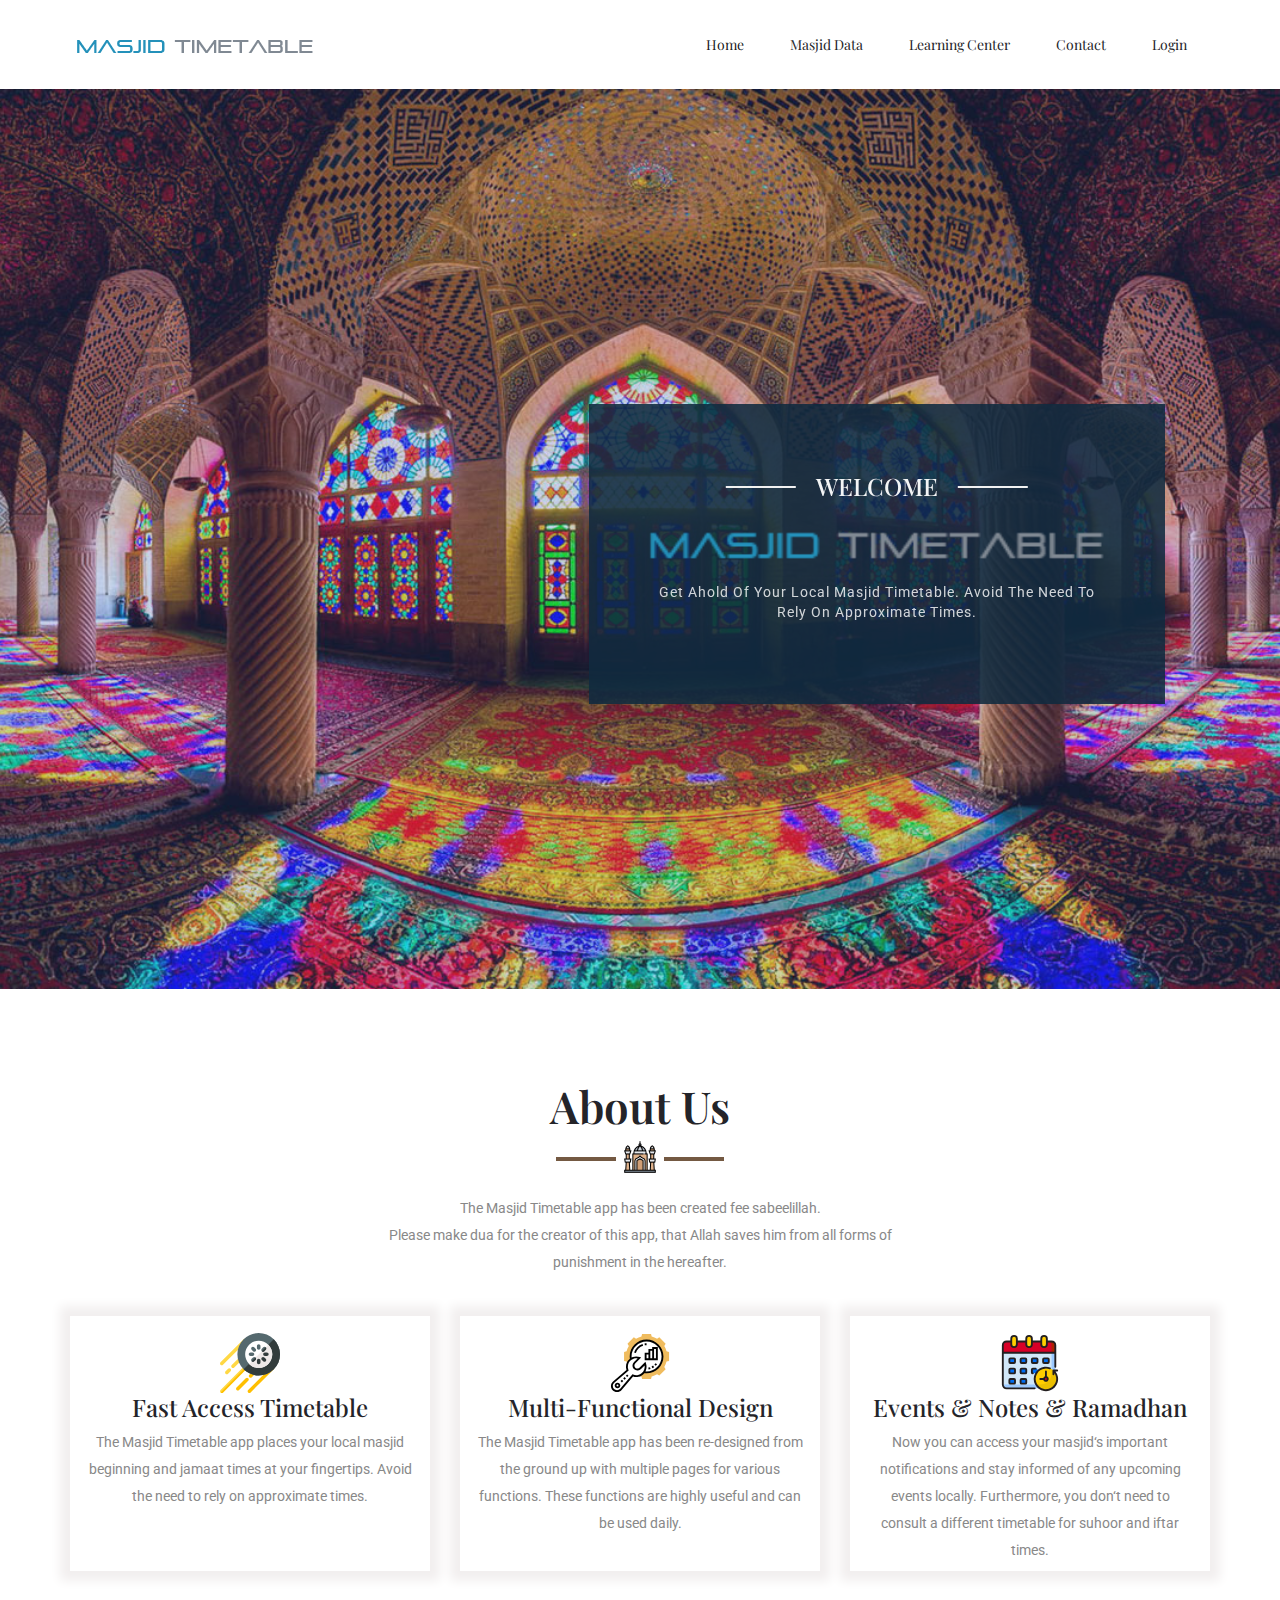
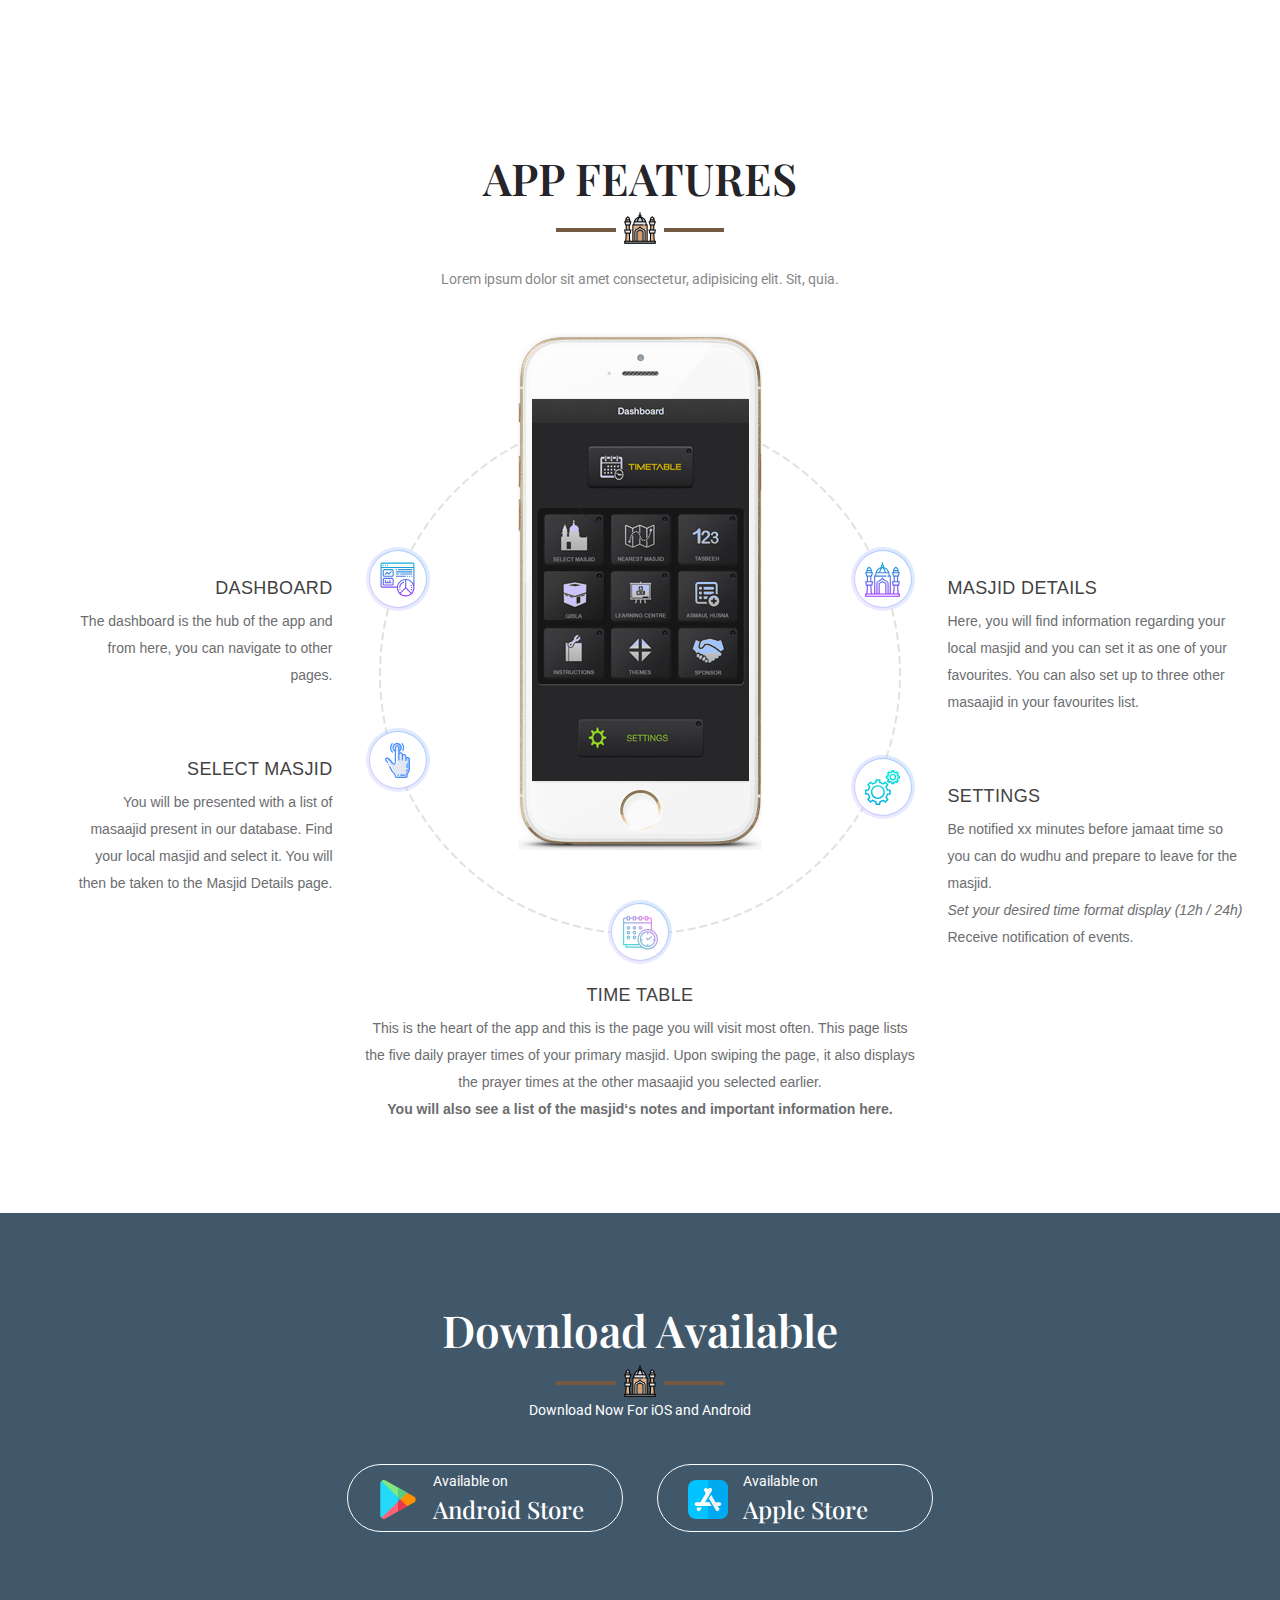
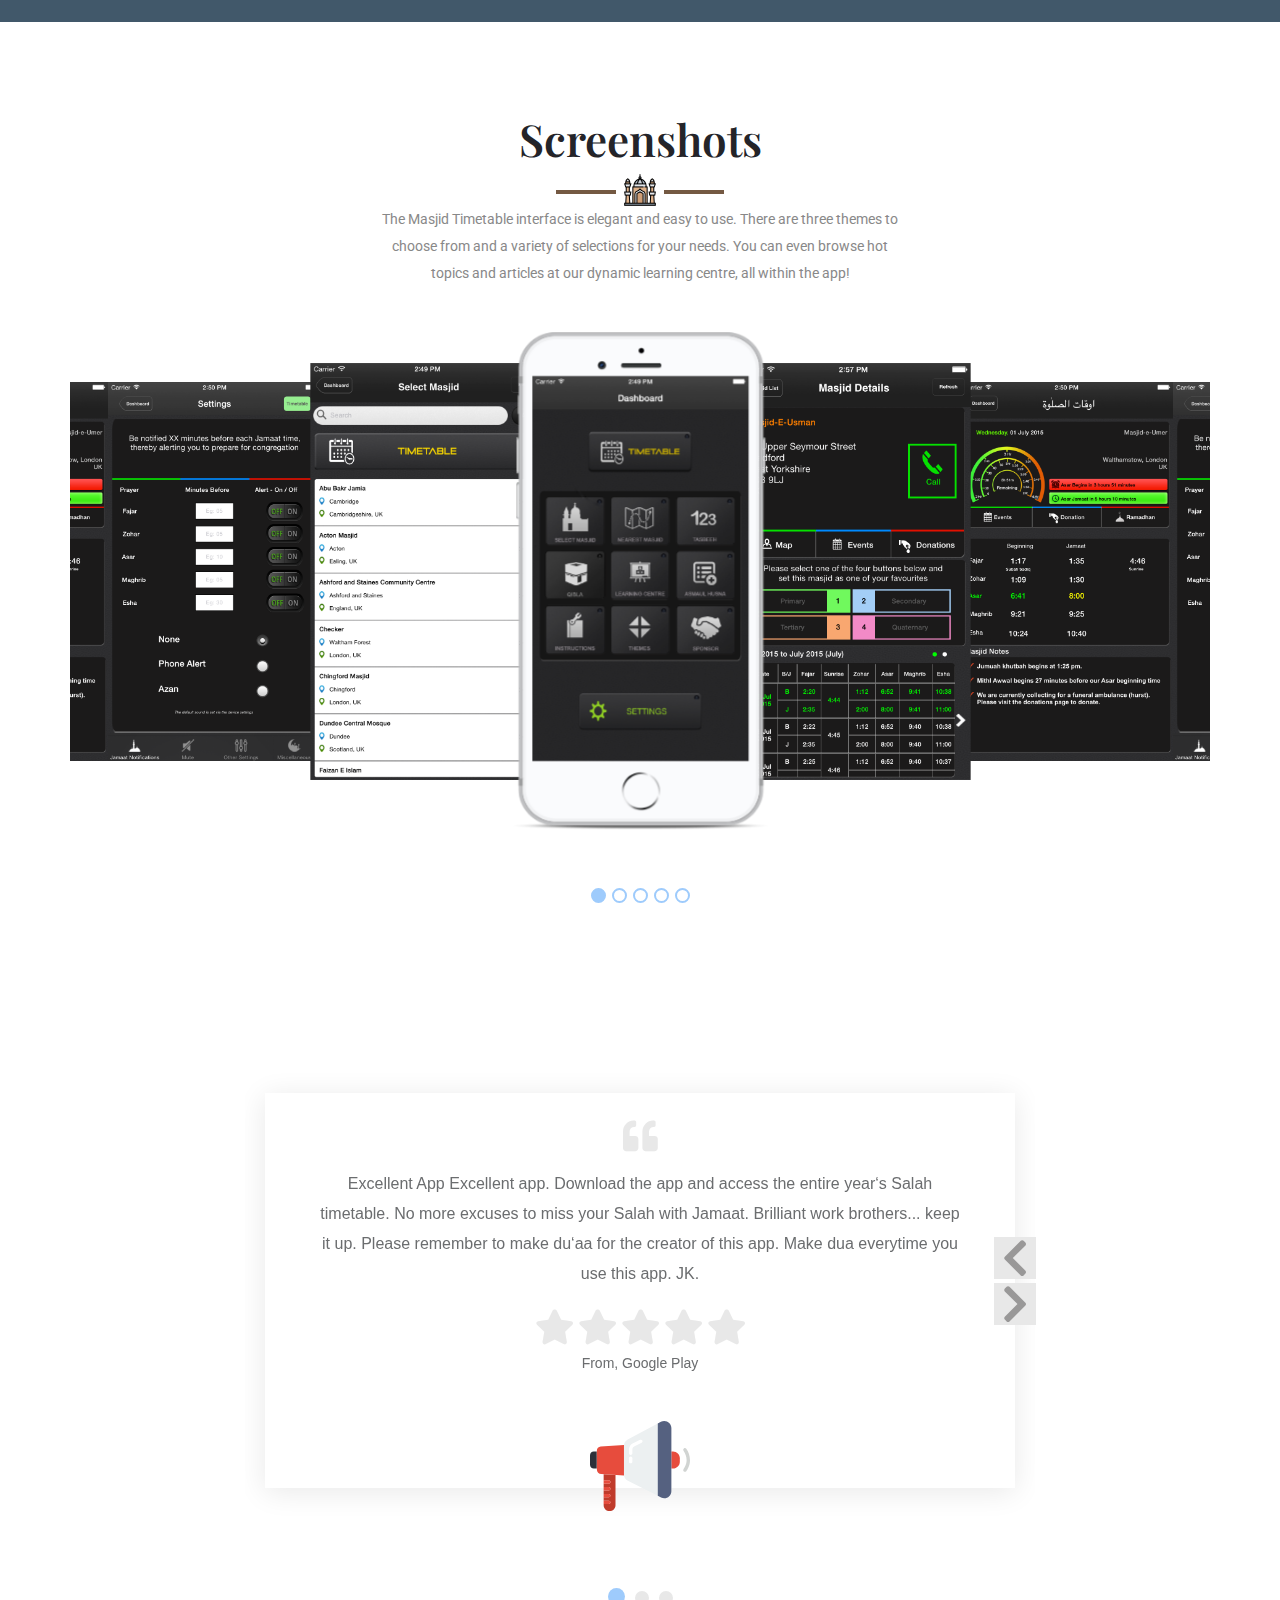
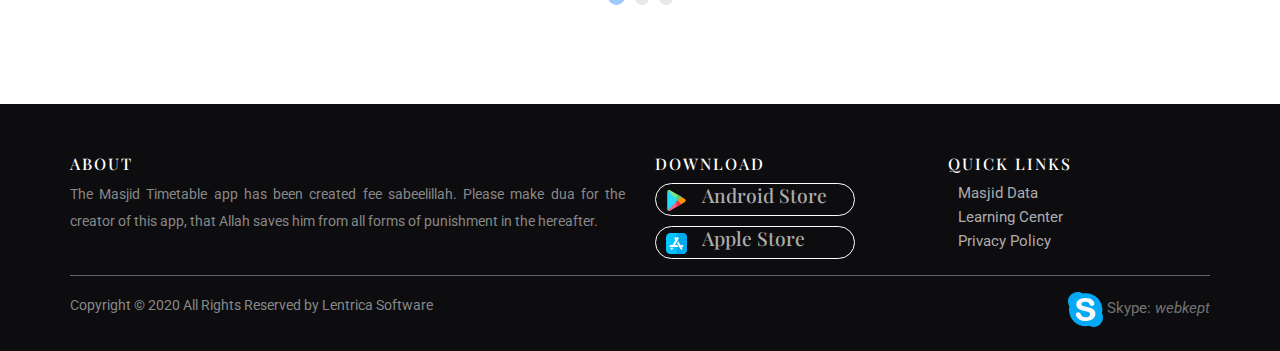
==== commit 89030f22: "add files" ====
--- a/Demo1/index.html
+++ b/Demo1/index.html
@@ -369,10 +369,16 @@
                     <div class="content">
                         <i class="fa fa-quote-left" aria-hidden="true"></i>
                         <p>Excellent App Excellent app. Download the app and access the entire year‘s Salah timetable. No more excuses to miss your Salah with Jamaat. Brilliant work brothers... keep it up. Please remember to make du‘aa for the creator of this app. Make dua everytime you use this app. JK.</p>
-                        <h2>Jonathon Smith</h2>
-                        <h5>CEO, Hazrat Group</h5>
+                        <div class="stars">
+                            <i class="fas fa-star    "></i>
+                            <i class="fas fa-star    "></i>
+                            <i class="fas fa-star    "></i>
+                            <i class="fas fa-star    "></i>
+                            <i class="fas fa-star    "></i>
+                        </div>
+                        <h5>From, Google Play</h5>
                         <div class="auther-img">
-                            <img src="assets/images/masjid.png" alt="">
+                            <img src="assets/images/icons/megaphone (2).svg" alt="">
                         </div>
                     </div>
                 </div>
@@ -381,10 +387,16 @@
                         <i class="fa fa-quote-left" aria-hidden="true"></i>
                         <p>Fantastic I was using muslim pro and alqibla but this is beter than every one.
                             Excellent so far, doesn‘t have my local masjid but its a work in progress and so its up to me to supply this information to the developer (opportunity to gain reward :). Works well for the other nearby masjids nonetheless.</p>
-                        <h2>Jonathon Smith</h2>
-                        <h5>CEO, Hazrat Group</h5>
+                        <div class="stars">
+                            <i class="fas fa-star    "></i>
+                            <i class="fas fa-star    "></i>
+                            <i class="fas fa-star    "></i>
+                            <i class="fas fa-star    "></i>
+                            <i class="fas fa-star    "></i>
+                        </div>
+                        <h5>From, Google Play</h5>
                         <div class="auther-img">
-                            <img src="assets/images/masjid.png" alt="">
+                            <img src="assets/images/icons/megaphone (2).svg" alt="">
                         </div>
                     </div>
                 </div>
@@ -392,10 +404,16 @@
                     <div class="content">
                         <i class="fa fa-quote-left" aria-hidden="true"></i>
                         <p>JazakAllah MashAllah very good, provides actual times for of my local Masjid rather then generic times for the city.</p>
-                        <h2>Jonathon Smith</h2>
-                        <h5>CEO, Hazrat Group</h5>
+                        <div class="stars">
+                            <i class="fas fa-star    "></i>
+                            <i class="fas fa-star    "></i>
+                            <i class="fas fa-star    "></i>
+                            <i class="fas fa-star    "></i>
+                            <i class="fas fa-star    "></i>
+                        </div>
+                        <h5>From, Google Play</h5>
                         <div class="auther-img">
-                            <img src="assets/images/masjid.png" alt="">
+                            <img src="assets/images/icons/megaphone (2).svg" alt="">
                         </div>
                     </div>
                 </div>
--- a/Demo1/assets/css/style.css
+++ b/Demo1/assets/css/style.css
@@ -1346,6 +1346,7 @@
 .testimonial_area .testimonial_slider .item .auther-img img {
   width: auto;
   display: inline-block;
+  width: 100px;
 }
 
 .testimonial_area .testimonial_slider .item p {
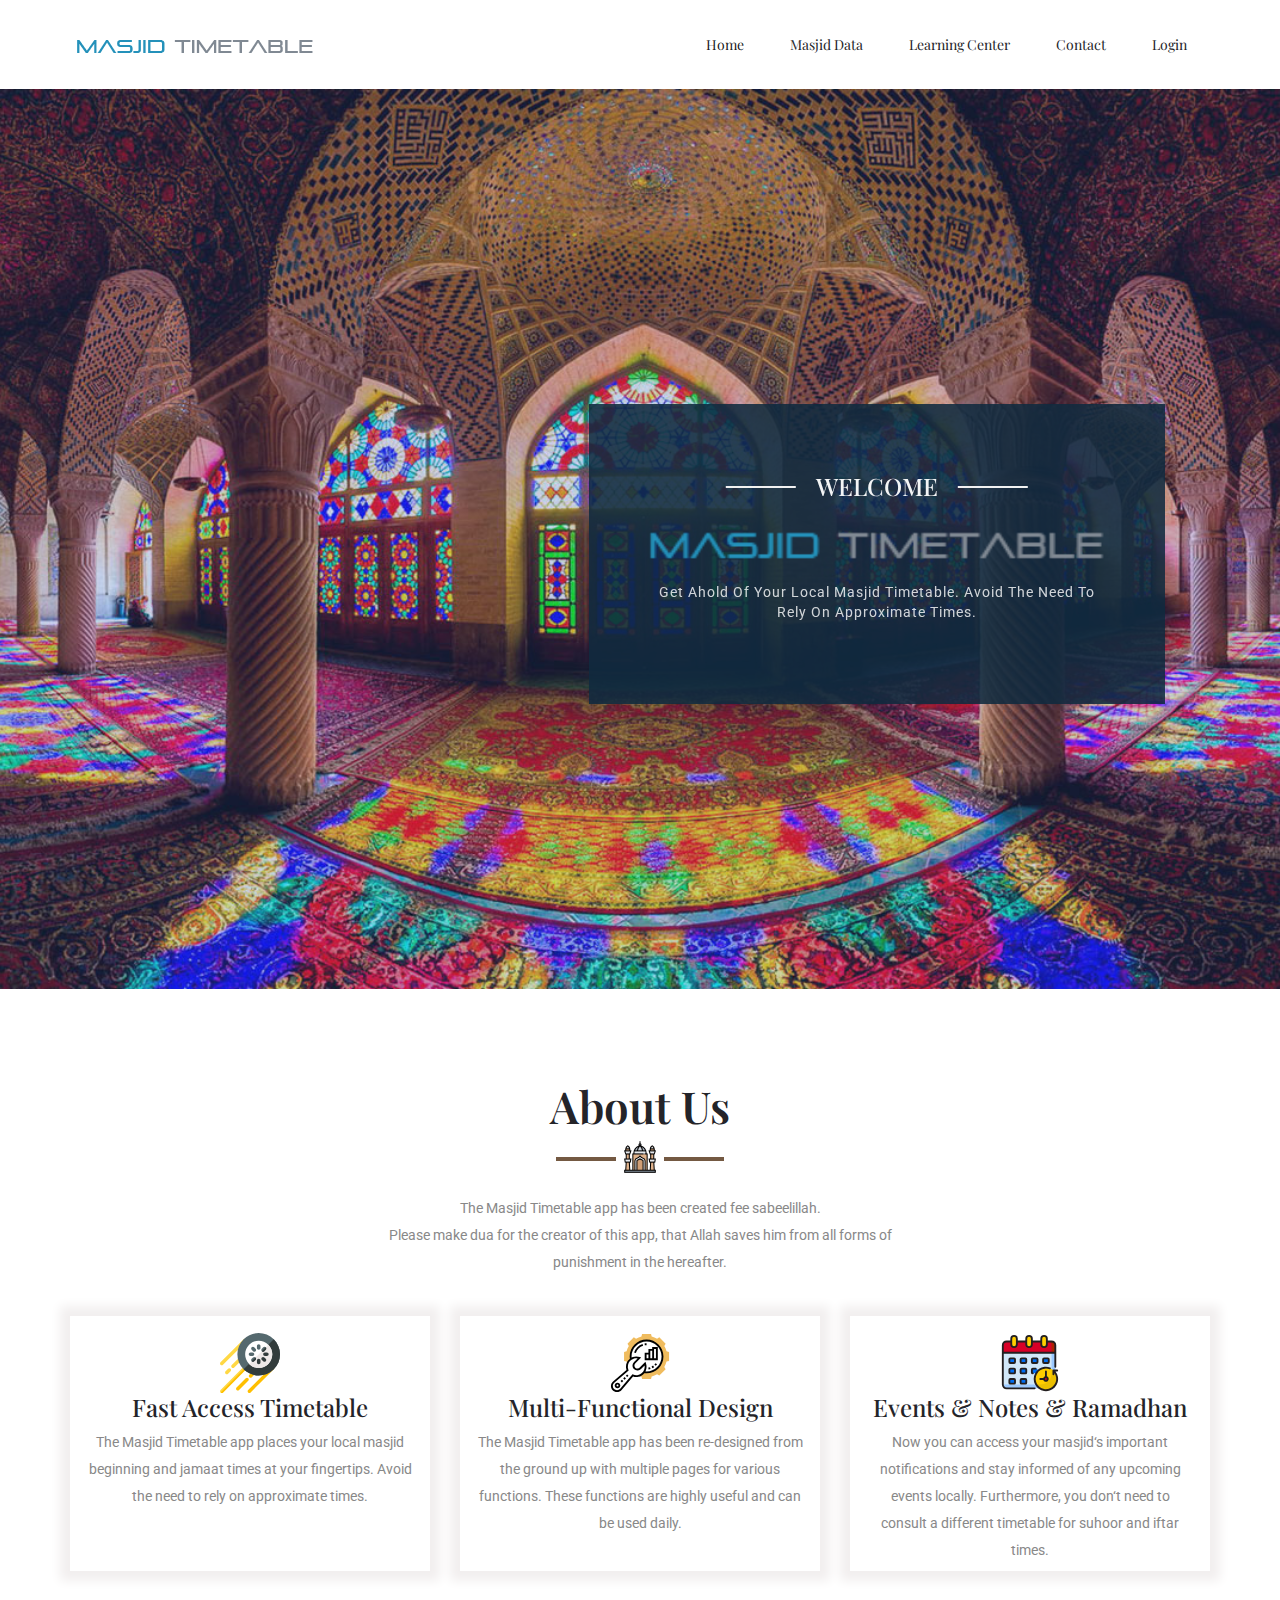
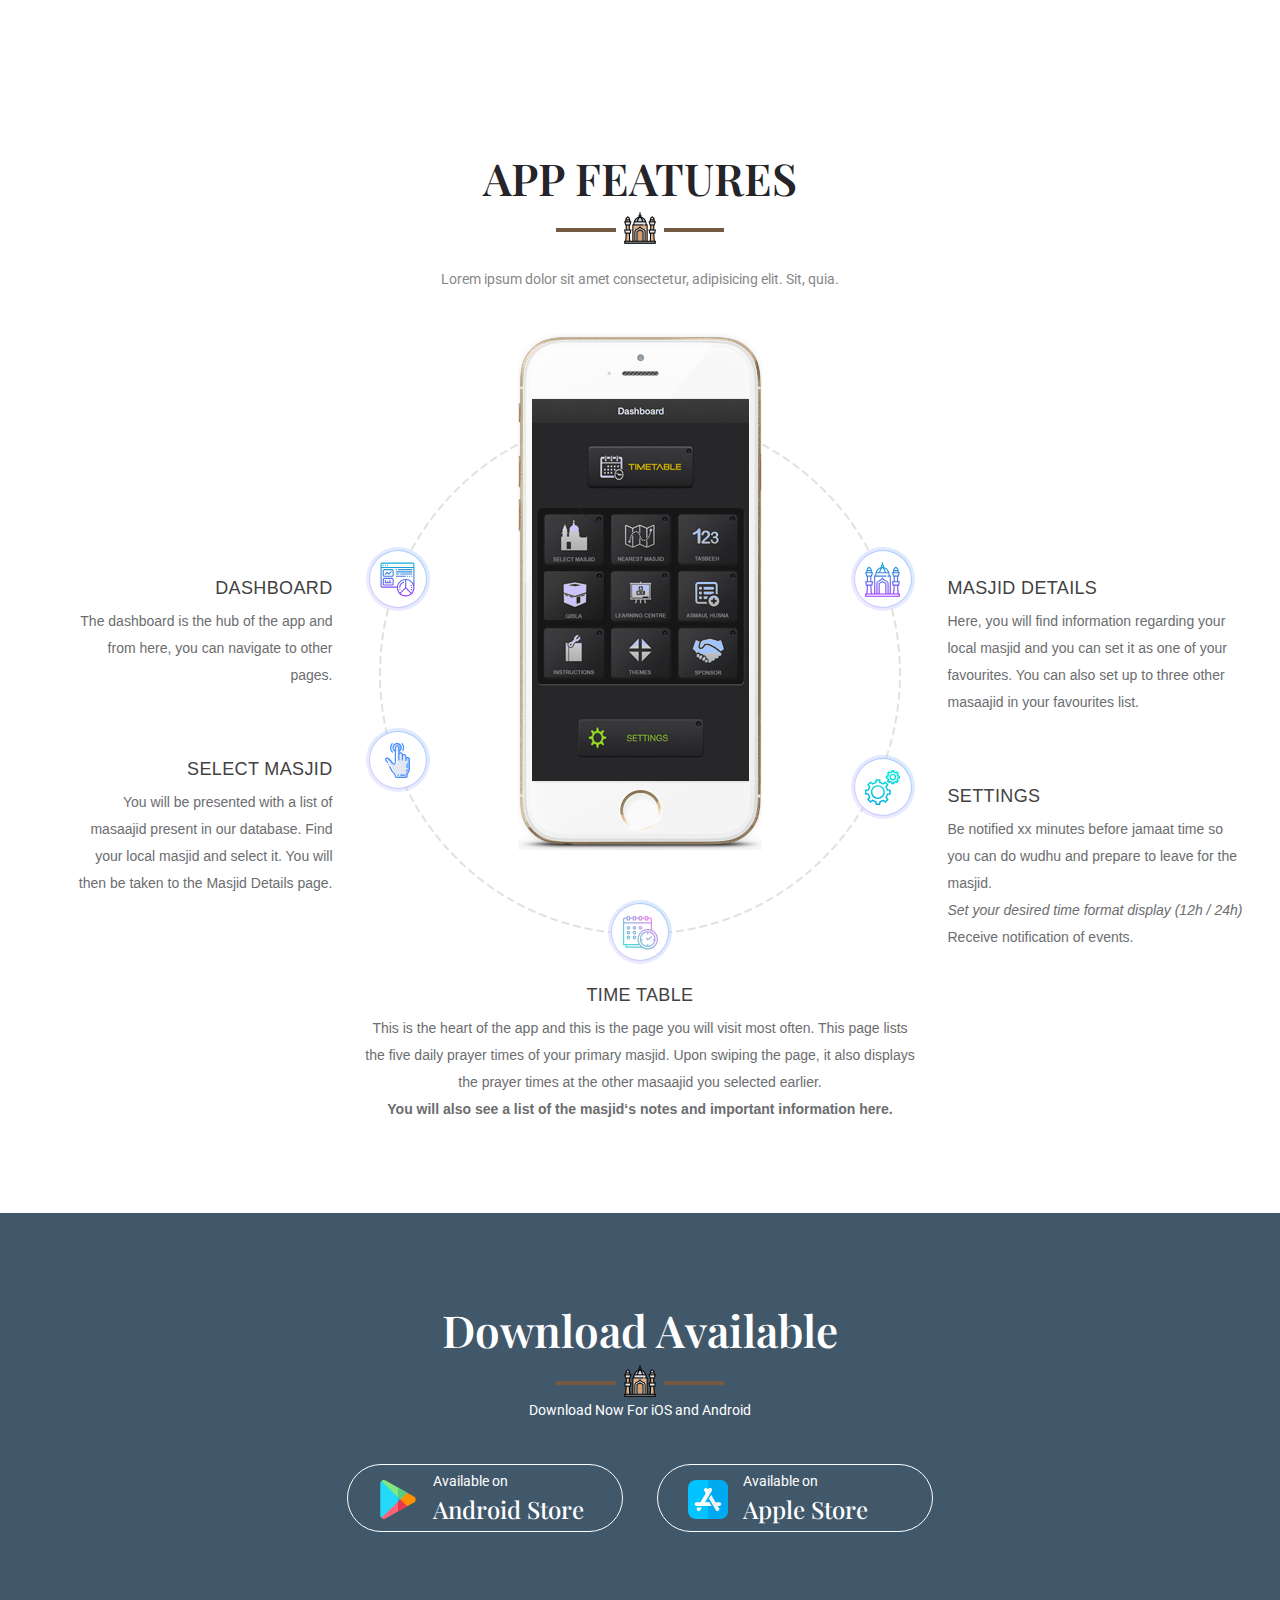
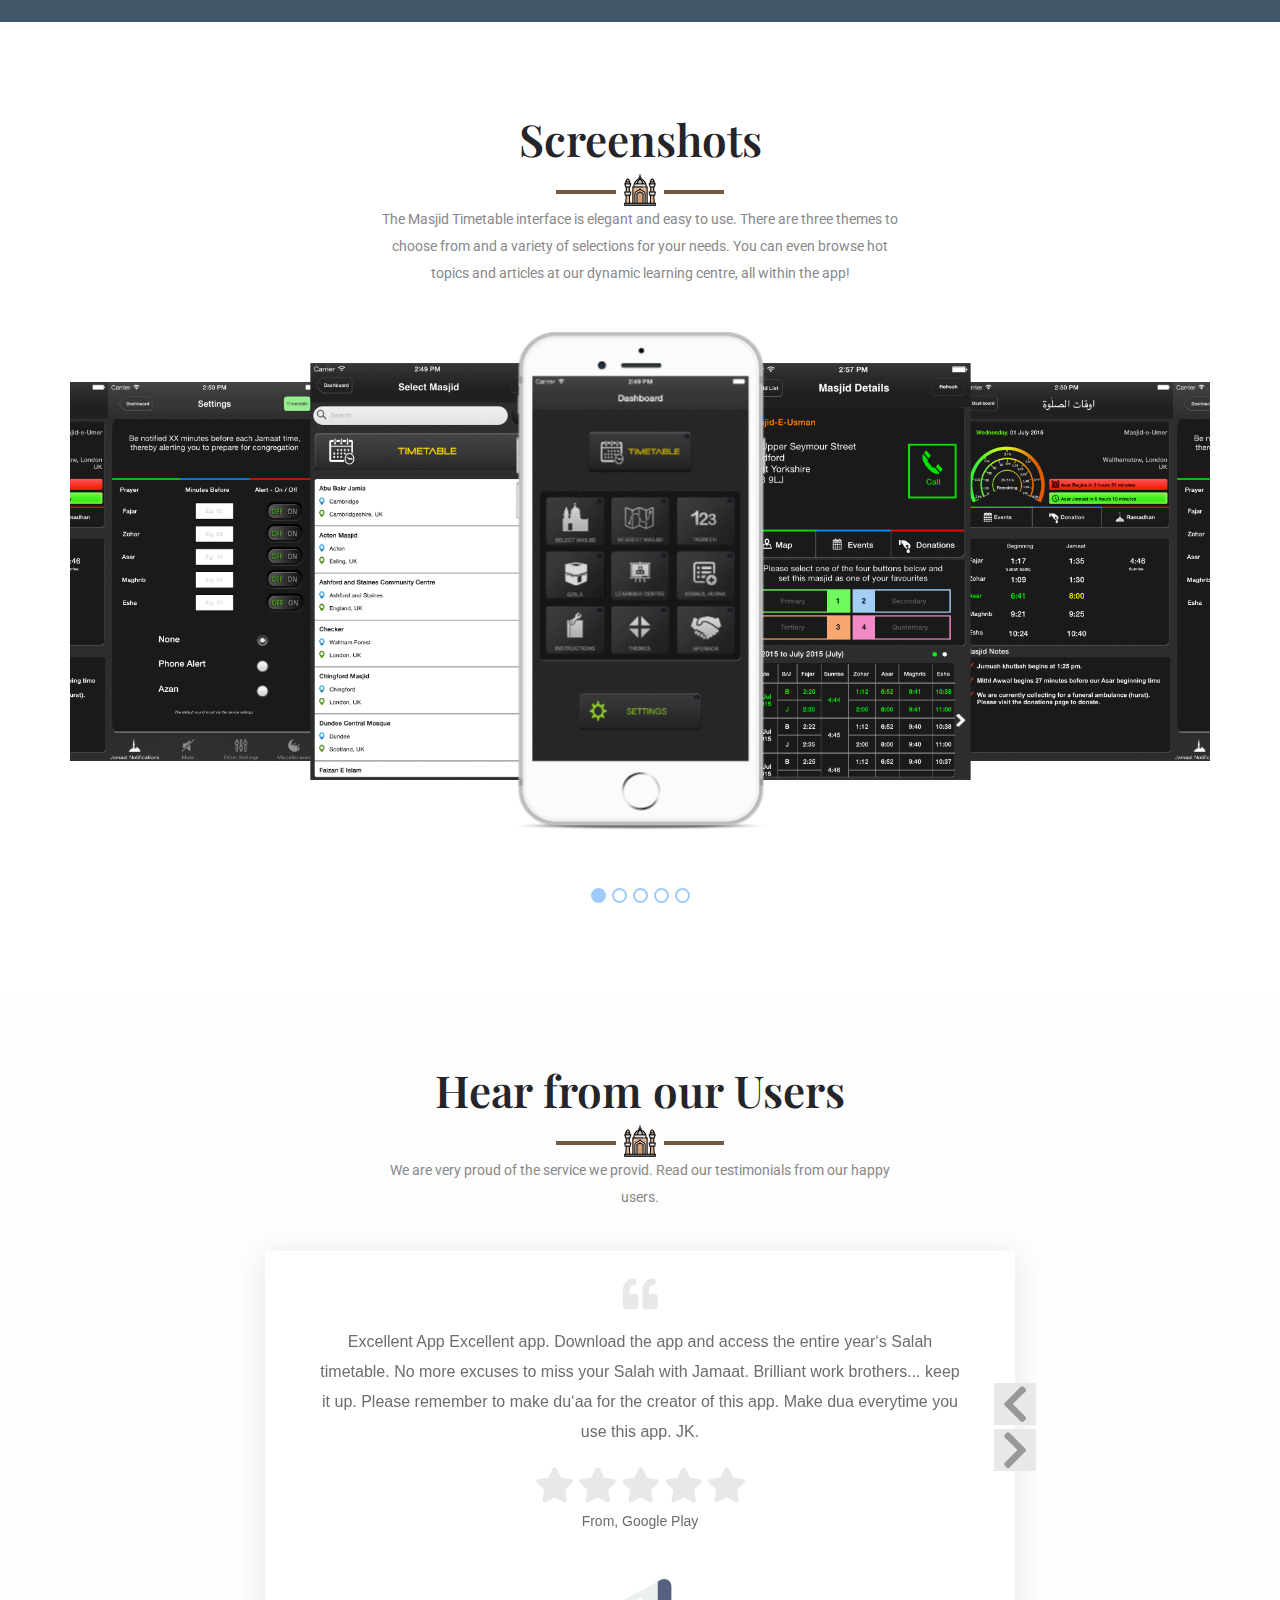
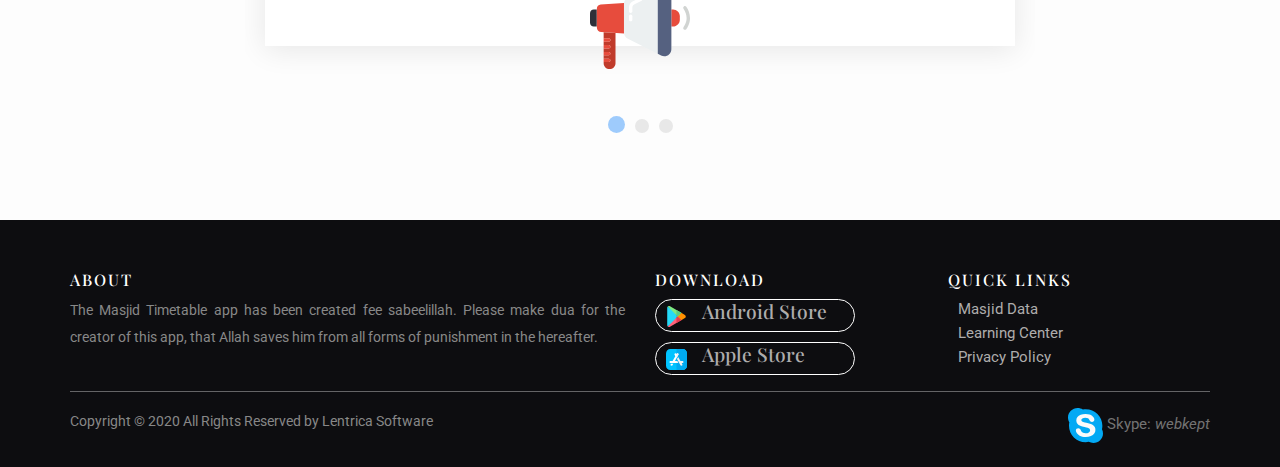
==== commit 00da419e: "update files" ====
--- a/Demo1/index.html
+++ b/Demo1/index.html
@@ -364,6 +364,17 @@
     <!-- testimonial_area start -->
     <section class="testimonial_area">
         <div class="container">
+            <div class="row">
+                <div class="col-lg-12">
+                    <div class="sec-title">
+                        <h2> Hear from our Users</h2>
+                        <span class="sec-title-icon">
+                            <img src="./assets/images/title-icon.png" alt="icon-title">
+                        </span>
+                        <p>We are very proud of the service we provid. Read our testimonials from our happy users.</p>
+                    </div>
+                </div>
+            </div>
             <div class="testimonial_slider owl-carousel">
                 <div class="item">
                     <div class="content">
--- a/Demo1/assets/css/style.css
+++ b/Demo1/assets/css/style.css
@@ -1311,10 +1311,14 @@
 /*testimonial_area css
 ================================================================*/
 .testimonial_area {
-  padding: 70px 0px 82px;
-  position: relative;
-}
-
+  padding: 70px 0px;
+  position: relative;
+  background: #f6f8fa;
+  background: #fdfdfd;
+}
+.testimonial_area .sec-title{
+  margin-bottom: 10px;
+}
 .testimonial_area .testimonial_slider {
   max-width: 810px;
   margin: 0 auto;
@@ -1415,7 +1419,7 @@
 }
 
 .testimonial_area .testimonial_slider .owl-dots {
-  margin-top: 60px;
+  margin-top: 30px;
 }
 
 .testimonial_area .testimonial_slider .owl-dots .owl-dot.active,
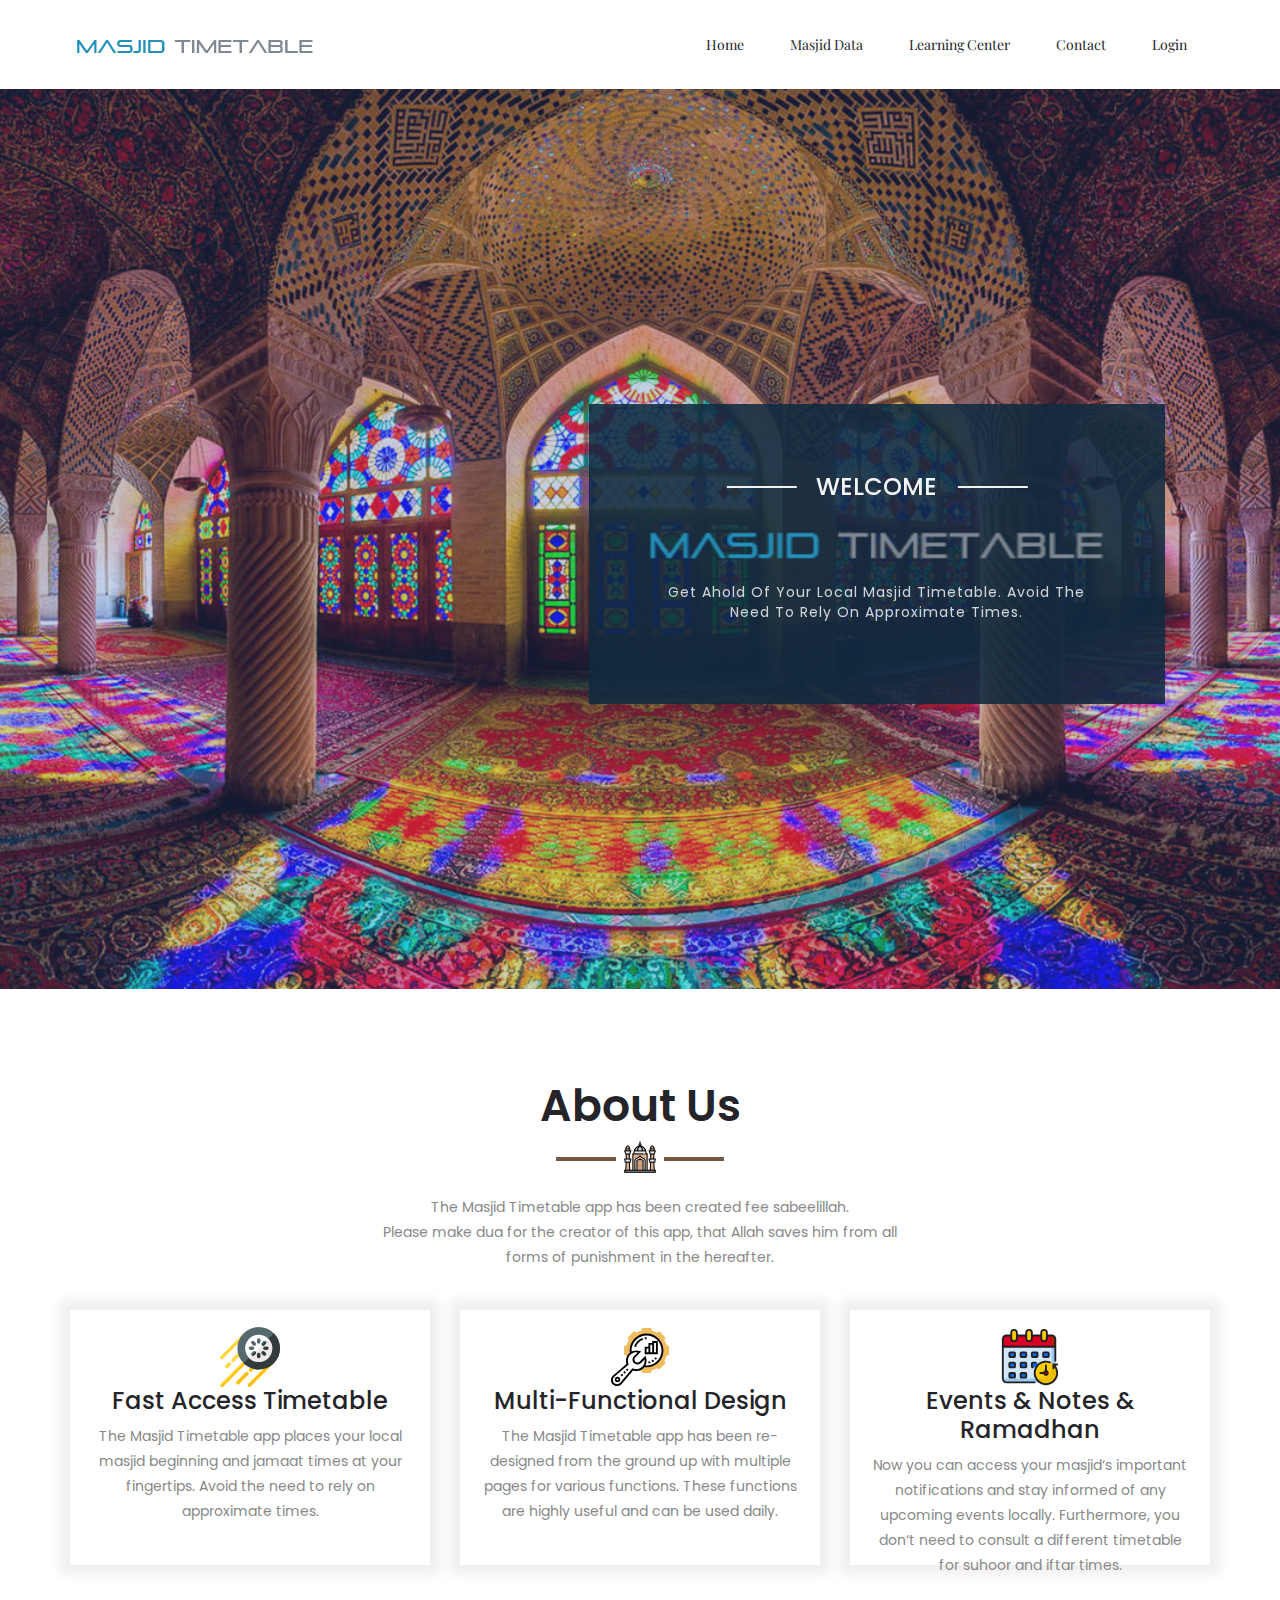
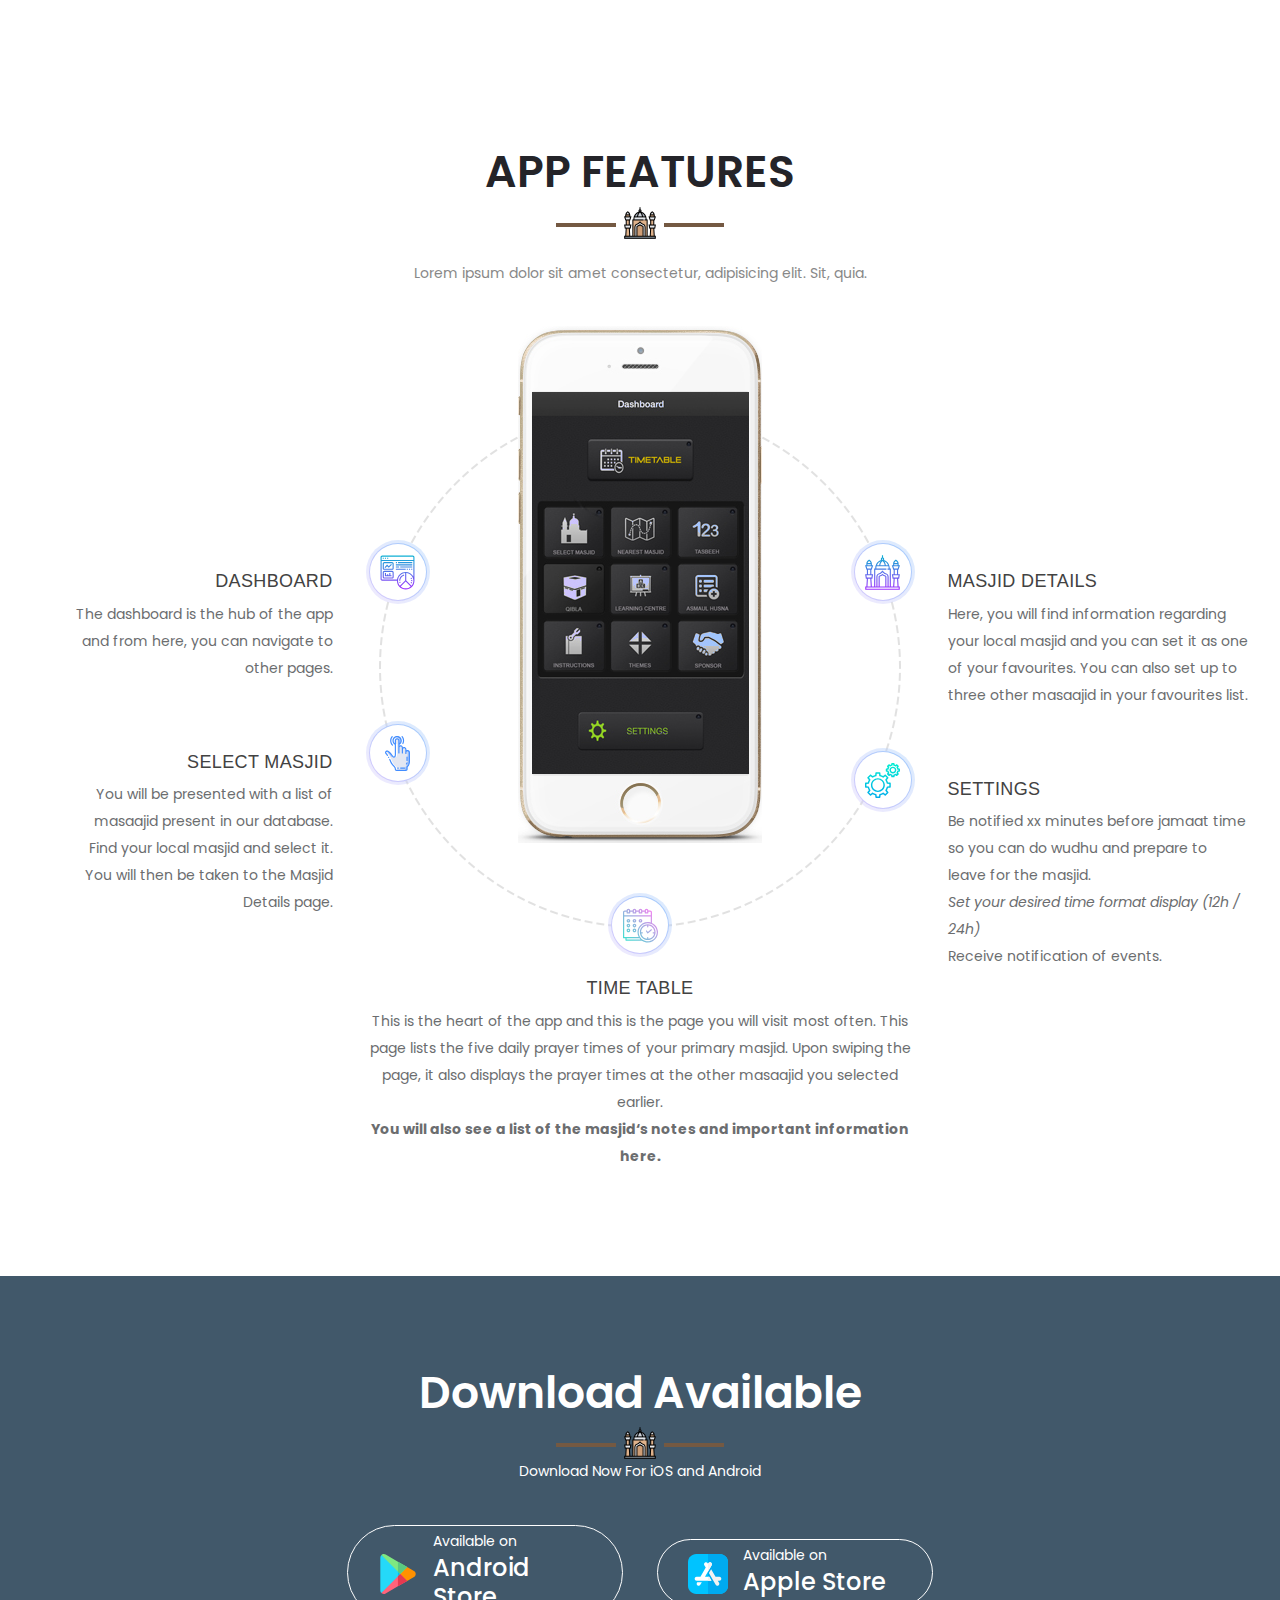
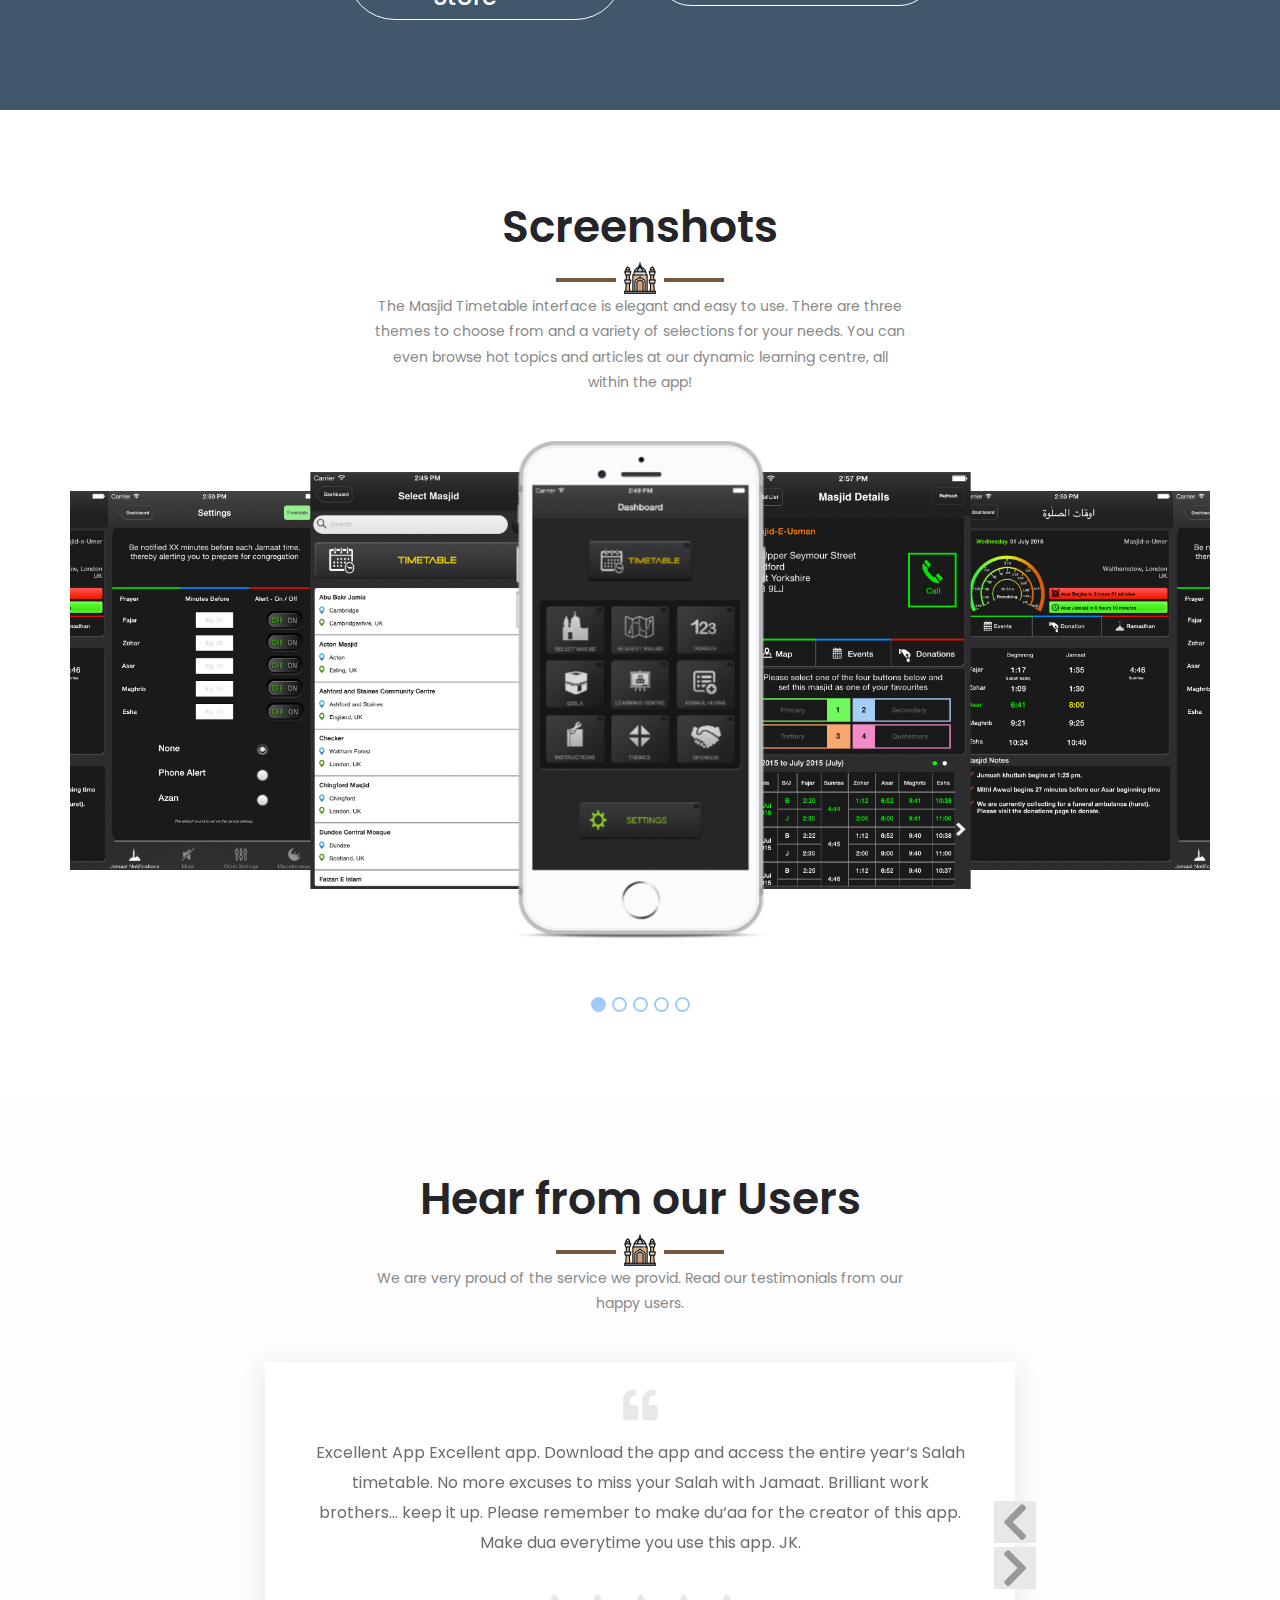
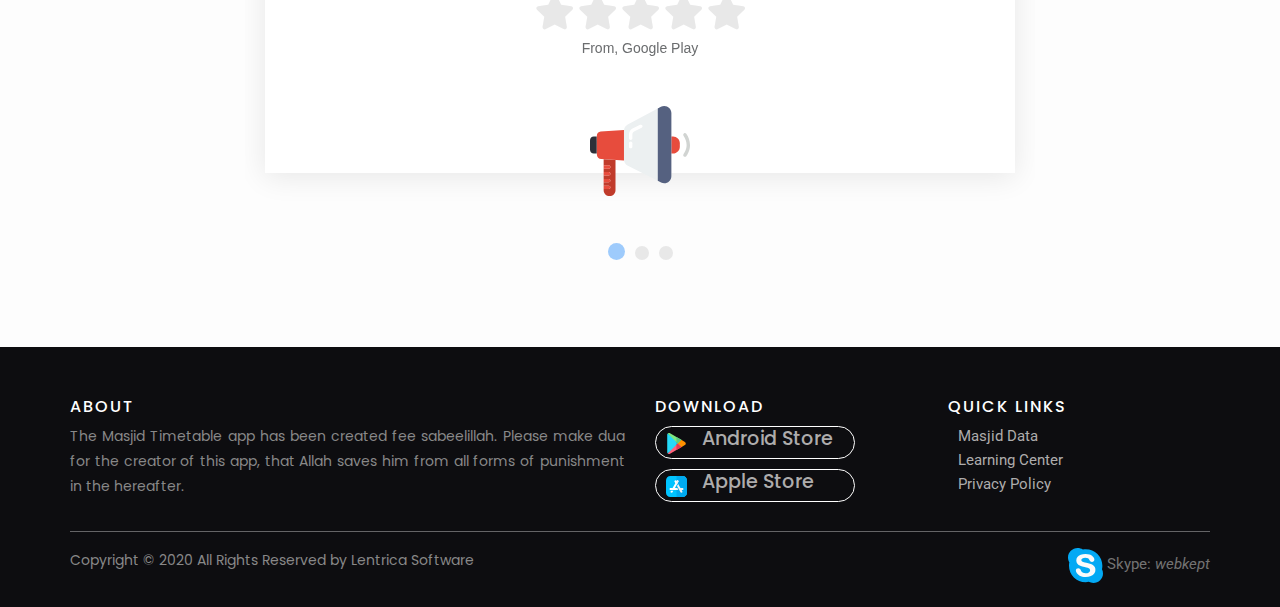
==== commit e3965a40: "update files" ====
--- a/Demo1/index.html
+++ b/Demo1/index.html
@@ -15,7 +15,6 @@
     <link rel="stylesheet" href="assets/css/animate.css">
     <!-- owl carousel CSS -->
     <link rel="stylesheet" href="assets/css/owl.carousel.min.css">
-
     <!-- magnific popup CSS -->
     <link rel="stylesheet" href="assets/css/magnific-popup.css">
     <!-- swiper CSS -->
@@ -53,9 +52,14 @@
                                     <a class="nav-link" href="masjid-data.html">Masjid data</a>
                                 </li>
                                 <li class="nav-item">
-                                    <a class="nav-link" href="Doctor.html">Learning center</a>
+                                    <a class="nav-link" href="learning-centre.html">Learning center</a>
                                 </li>
-
+                                <li class="nav-item">
+                                    <a class="nav-link" href="contact.html">Contact</a>
+                                </li>
+                                <li class="nav-item">
+                                    <a class="nav-link" href="login.html">Login</a>
+                                </li>
                                 <!-- <li class="nav-item dropdown">
                                     <a class="nav-link dropdown-toggle" href="blog.html" id="navbarDropdown_1"
                                         role="button" data-toggle="dropdown" aria-haspopup="true" aria-expanded="false">
@@ -66,13 +70,6 @@
                                         <a class="dropdown-item" href="single-blog.html">Single blog</a>
                                     </div>
                                 </li> -->
-
-                                <li class="nav-item">
-                                    <a class="nav-link" href="contact.html">Contact</a>
-                                </li>
-                                <li class="nav-item">
-                                    <a class="nav-link" href="login.html">Login</a>
-                                </li>
                             </ul>
                         </div>
                     </nav>
@@ -522,7 +519,6 @@
     <!-- <script src="assets/js/waypoints.min.js"></script> -->
     <script src="assets/js/jquery.form.js"></script>
     <script src="assets/js/jquery.validate.min.js"></script>
-    <script src="assets/js/mail-script.js"></script>
     <!-- custom js -->
     <script src="assets/js/custom.js"></script>
 </body>
--- a/Demo1/assets/css/style.css
+++ b/Demo1/assets/css/style.css
@@ -1,19 +1,48 @@
+/*  *********
+******************* 
+::1- front page :: 
+::2- masjid Data page :: 
+::3- leanring center page :: 
+
+
+    **********
+*******************/
+
 /**************** common css start ****************/
 @import url("https://fonts.googleapis.com/css?family=Playfair+Display:400,700|Roboto:300,400,500,700&display=swap");
-
+@import url("https://fonts.googleapis.com/css?family=Poppins:300,400,500,600,700,800,900");
+
+*,
+*::before,
+*::after {
+  -webkit-box-sizing: border-box;
+  box-sizing: border-box;
+}
+
+html {
+  font-family: sans-serif;
+  line-height: 1.15;
+  -webkit-text-size-adjust: 100%;
+  -webkit-tap-highlight-color: rgba(0, 0, 0, 0);
+}
+@media (max-width: 480px){
+  html{
+    overflow-x: hidden;
+  }
+}
 /* line 3 */
 body {
   font-family: "Roboto", sans-serif;
   padding: 0;
   margin: 0;
   font-size: 15px;
+  overflow-x: hidden;
 }
 
 input:hover,
 input:focus {
   outline: none !important;
 }
-
 
 .gray_bg {
   background-color: #f7f7f7;
@@ -67,6 +96,7 @@
 h6 {
   color: #242429;
   font-family: "Playfair Display", serif;
+  font-family: 'Poppins',Arial, sans-serif;
 }
 
 p {
@@ -74,34 +104,43 @@
   font-family: "Roboto", sans-serif;
   line-height: 1.929;
   font-size: 14px;
-  margin-bottom: 0px;
   color: #888888;
-}
-.sec-title{
+  font-family: 'Poppins',Arial, sans-serif;;
+	font-size: 14px;
+	line-height: 1.8;
+	font-weight: normal;
+}
+
+.sec-title {
   position: relative;
   text-align: center;
   max-width: 530px;
   margin: 0 auto 40px;
 }
-.sec-title-icon{
+
+.sec-title-icon {
   position: relative;
   margin-bottom: 10px;
 }
+
 .sec-title-icon::after,
-.sec-title-icon::before{
+.sec-title-icon::before {
   content: "";
   width: 60px;
   position: absolute;
   border: 2px solid #745942;
 }
-.sec-title-icon::after{
+
+.sec-title-icon::after {
   top: 10px;
   left: 40px;
 }
-.sec-title-icon::before{
+
+.sec-title-icon::before {
   top: 10px;
   right: 40px;
 }
+
 h2 {
   font-size: 44px;
   line-height: 28px;
@@ -109,9 +148,11 @@
   font-weight: 600;
   line-height: 1.222;
 }
+
 .ptb-90 {
   padding: 90px 0;
 }
+
 @media (max-width: 576px) {
 
   h2 {
@@ -580,13 +621,16 @@
   min-height: 200px;
   background-size: cover !important;
 }
-.banner_part .owl-item-bg.bg1{
+
+.banner_part .owl-item-bg.bg1 {
   background: url('../images/banner/banner.jpg');
 }
-.banner_part .owl-item-bg.bg2{
+
+.banner_part .owl-item-bg.bg2 {
   background: url('../images/banner/banner4.jpg');
 }
-.banner_part .owl-item-bg.bg3{
+
+.banner_part .owl-item-bg.bg3 {
   background: url('../images/banner/banner10.jpg');
 }
 
@@ -812,12 +856,14 @@
   text-transform: uppercase;
   /*   transform: translate3d(100%, 0,1px); */
 }
-.slide-content img{
+
+.slide-content img {
   position: relative;
   z-index: 2;
   margin: 20px 0;
   transform: scale(1.1);
 }
+
 .slide-content p {
   /*   font-size: .6em; */
   /*   padding: 0 190px; */
@@ -847,26 +893,30 @@
 /**************** hero part css end ****************/
 
 /**************** about css start ****************/
-.sec-title .desc{
+.sec-title .desc {
   margin: 22px auto;
 }
-.single-about-box{
+
+.single-about-box {
   padding: 17px;
   height: 255px;
   box-shadow: 0px 0px 10px 10px #f2efef;
   transition: all .5s ease;
 }
-.single-about-box:hover{
+
+.single-about-box:hover {
   transform: translateY(-2px);
   background: rgba(255, 152, 0, .1);
   background: rgba(154, 221, 245, 0.3);
   /* background: rgba(203, 162, 126, .4); */
 }
-.single-about-box:hover img{
+
+.single-about-box:hover img {
   transition: all .5s ease;
   transform: scale(1.1);
 }
-.single-about-box img{
+
+.single-about-box img {
   width: 60px;
 }
 
@@ -960,7 +1010,7 @@
   background: -o-linear-gradient(45deg, #dacafc 0%, #9ecbfc 100%);
   background: -ms-linear-gradient(45deg, #dacafc 0%, #9ecbfc 100%);
   background: linear-gradient(45deg, #dacafc 0%, #9ecbfc 100%);
-  filter: progid:DXImageTransform.Microsoft.gradient( startColorstr='#dacafc', endColorstr='#9ecbfc', GradientType=1 );
+  filter: progid:DXImageTransform.Microsoft.gradient(startColorstr='#dacafc', endColorstr='#9ecbfc', GradientType=1);
   z-index: 1;
   top: -28px;
 }
@@ -989,7 +1039,7 @@
   background: -o-linear-gradient(45deg, rgba(218, 202, 252, 0.4) 0%, rgba(158, 203, 252, 0.4) 100%);
   background: -ms-linear-gradient(45deg, rgba(218, 202, 252, 0.4) 0%, rgba(158, 203, 252, 0.4) 100%);
   background: linear-gradient(45deg, rgba(218, 202, 252, 0.4) 0%, rgba(158, 203, 252, 0.4) 100%);
-  filter: progid:DXImageTransform.Microsoft.gradient( startColorstr='#dacafc', endColorstr='#9ecbfc', GradientType=1 );
+  filter: progid:DXImageTransform.Microsoft.gradient(startColorstr='#dacafc', endColorstr='#9ecbfc', GradientType=1);
   position: absolute;
   top: -3px;
   left: -3px;
@@ -1010,12 +1060,17 @@
   z-index: 3;
   position: relative;
 }
-.app_feature_item .round_icon img{
+
+.app_feature_item .round_icon img {
   position: relative;
   z-index: 2;
   width: 35px;
 }
-.w-300{width: 300px;}
+
+.w-300 {
+  width: 300px;
+}
+
 .app_feature_item.app_middle {
   /* max-width: 275px; */
   margin: auto;
@@ -1062,11 +1117,13 @@
     -webkit-transform: scale(0.9);
     transform: scale(0.9);
   }
+
   50% {
     opacity: 1;
     -webkit-transform: scale(1.2);
     transform: scale(1.2);
   }
+
   100% {
     opacity: 0;
   }
@@ -1078,107 +1135,128 @@
     -webkit-transform: scale(0.9);
     transform: scale(0.9);
   }
+
   50% {
     opacity: 1;
     -webkit-transform: scale(1.2);
     transform: scale(1.2);
   }
+
   100% {
     opacity: 0;
   }
 }
+
 /* Responsive_feature area */
-@media (max-width: 1199px){
+@media (max-width: 1199px) {
   .app_round_image .round_c {
-		max-width: 85%;
-		position: relative;
-		top: 82px;
-	}
+    max-width: 85%;
+    position: relative;
+    top: 82px;
+  }
+
   .app_feature_item.app_middle {
-		padding-top: 142px;
-	}
-	.app_feature_item.app_middle .round_icon {
-		top: 61px;
-	}
-
-}
-
-
-@media (max-width: 991px){
+    padding-top: 142px;
+  }
+
+  .app_feature_item.app_middle .round_icon {
+    top: 61px;
+  }
+
+}
+
+
+@media (max-width: 991px) {
   .app_feature_item_inner .app_feature_item {
     width: calc(100% / 2);
     float: left;
   }
-	.app_feature_item_inner {
-		padding-top: 40px;
-	}
-	.app_round_image .round_c {
-		max-width: 100%;
-		position: relative;
-		top: 0px;
-	}
-	.app_round_image .app_mobile {
-		top: 48px;
-	}
-	.app_feature_item.app_middle {
-		max-width: 50%;
-		text-align: left;
-		margin: 0px;
-		padding-left: 100px;
-		padding-top: 50px;
-	}
-	.app_feature_item.app_middle .round_icon {
-		left: 0px;
-		top: 0px;
-	}
-	.app_feature_item .round_icon {
-		right: auto;
-		left: 24px;
-		top: 11px;
-	}
-	.app_feature_item {
-		text-align: left;
-		padding-left: 100px;
-	}
-	.app_feature_item_inner{
-		overflow: hidden;
-	}
-	.app_feature_item_inner .app_feature_item{
-		width: calc(100% / 2);
-		float: left;
-	}
-	.app_feature_item_inner.left_feature .app_feature_item .round_icon {
-		left: 12px;
-	}
-	.app_feature_item.app_middle .round_icon {
-		left: 46px;
-		top: 62px;
-	}
-}
-
-@media (max-width: 575px){
-	.app_feature_item_inner .app_feature_item {
-		width: calc(100% / 1);
-		float: none ;
-	}
-	.app_feature_item.app_middle {
-		max-width: 100%;
-  }
+
+  .app_feature_item_inner {
+    padding-top: 40px;
+  }
+
+  .app_round_image .round_c {
+    max-width: 100%;
+    position: relative;
+    top: 0px;
+  }
+
+  .app_round_image .app_mobile {
+    top: 48px;
+  }
+
+  .app_feature_item.app_middle {
+    max-width: 50%;
+    text-align: left;
+    margin: 0px;
+    padding-left: 100px;
+    padding-top: 50px;
+  }
+
+  .app_feature_item.app_middle .round_icon {
+    left: 0px;
+    top: 0px;
+  }
+
+  .app_feature_item .round_icon {
+    right: auto;
+    left: 24px;
+    top: 11px;
+  }
+
+  .app_feature_item {
+    text-align: left;
+    padding-left: 100px;
+  }
+
+  .app_feature_item_inner {
+    overflow: hidden;
+  }
+
+  .app_feature_item_inner .app_feature_item {
+    width: calc(100% / 2);
+    float: left;
+  }
+
+  .app_feature_item_inner.left_feature .app_feature_item .round_icon {
+    left: 12px;
+  }
+
+  .app_feature_item.app_middle .round_icon {
+    left: 46px;
+    top: 62px;
+  }
+}
+
+@media (max-width: 575px) {
+  .app_feature_item_inner .app_feature_item {
+    width: calc(100% / 1);
+    float: none;
+  }
+
   .app_feature_item.app_middle {
     max-width: 100%;
   }
-	.app_feature_item {
-		margin-bottom: 40px;
-	}
-	.app_feature_item.app_middle .round_icon {
-		left: 41px;
-	}
-
-	.app_feature_inner .col-md-4{
-		display: none;
-	}
-
-}
+
+  .app_feature_item.app_middle {
+    max-width: 100%;
+  }
+
+  .app_feature_item {
+    margin-bottom: 40px;
+  }
+
+  .app_feature_item.app_middle .round_icon {
+    left: 41px;
+  }
+
+  .app_feature_inner .col-md-4 {
+    display: none;
+  }
+
+}
+
 /* End responsive_feature area */
 /* End Feature Area css
 ============================================================================================ */
@@ -1193,25 +1271,29 @@
   z-index: 1;
   position: relative;
 }
-.overlay{
+
+.overlay {
   position: absolute;
   top: 0;
   left: 0;
   right: 0;
   bottom: 0;
-  background:rgba(0, 0, 0, 0.45);
+  background: rgba(0, 0, 0, 0.45);
   background: rgba(18, 46, 69, 0.8);
 }
+
 .download-area h2,
 .download-area h4,
-.download-area p{
+.download-area p {
   color: #fff;
 }
+
 .download-area li {
   display: inline-block;
   width: 306px;
   /* margin-top: 40px; */
 }
+
 .download-btn {
   display: flex;
   text-align: left;
@@ -1220,6 +1302,7 @@
   border: 1px solid #fff;
   border-radius: 50px;
 }
+
 .flexbox-center {
   display: -moz-flex;
   display: -ms-flex;
@@ -1234,13 +1317,41 @@
   -ms-flex-align: center;
   align-items: center;
 }
+
 .download-btn-icon {
   flex: 5;
   margin-right: 15px;
 }
+
 .download-btn-text {
   flex: 20;
 }
+.download-btn-text p{margin-bottom: 0;}
+.download-btn:hover {
+  border: 1px solid transparent;
+  box-shadow: 0 2px 8px #222;
+  background: #046bc8;
+  background: #614385;
+  /* fallback for old browsers */
+  background: -webkit-linear-gradient(to right, #516395, #614385);
+  /* Chrome 10-25, Safari 5.1-6 */
+  background: linear-gradient(to right, #516395, #614385);
+  /* W3C, IE 10+/ Edge, Firefox 16+, Chrome 26+, Opera 12+, Safari 7+ */
+  background: #c31432;
+  /* fallback for old browsers */
+  background: -webkit-linear-gradient(to right, #240b36, #c31432);
+  /* Chrome 10-25, Safari 5.1-6 */
+  background: linear-gradient(to right, #240b36, #c31432);
+  /* W3C, IE 10+/ Edge, Firefox 16+, Chrome 26+, Opera 12+, Safari 7+ */
+  background: #159957;
+  /* fallback for old browsers */
+  background: -webkit-linear-gradient(to right, #155799, #159957);
+  /* Chrome 10-25, Safari 5.1-6 */
+  background: linear-gradient(to right, #155799, #159957);
+  /* W3C, IE 10+/ Edge, Firefox 16+, Chrome 26+, Opera 12+, Safari 7+ */
+
+}
+
 /**************** End download area css  ****************/
 
 
@@ -1250,44 +1361,53 @@
 .screenshots-area .sec-title {
   margin-bottom: 15px;
 }
+
 .screenshot-wrap .slick-list {
-padding-bottom: 90px !important;
-padding-top: 80px !important;
-}
+  padding-bottom: 90px !important;
+  padding-top: 80px !important;
+}
+
 .single-screenshot.slick-slide {
-z-index: 1;
-}
+  z-index: 1;
+}
+
 .single-screenshot.slick-active {
--webkit-transform: scale(1.1);
--ms-transform: scale(1.1);
-transform: scale(1.1);
-z-index: 2;
-transition: all 0.3s ease-in 0s;
-}
+  -webkit-transform: scale(1.1);
+  -ms-transform: scale(1.1);
+  transform: scale(1.1);
+  z-index: 2;
+  transition: all 0.3s ease-in 0s;
+}
+
 .single-screenshot.slick-center {
-position: relative;
--webkit-transform: scale(1.25);
--ms-transform: scale(1.25);
-transform: scale(1.25);
-z-index: 3;
-transition: all 0.3s ease-in 0s;
-}
+  position: relative;
+  -webkit-transform: scale(1.25);
+  -ms-transform: scale(1.25);
+  transform: scale(1.25);
+  z-index: 3;
+  transition: all 0.3s ease-in 0s;
+}
+
 .single-screenshot img {
-width: 100%;
-}
+  width: 100%;
+}
+
 .slick-dots {
-text-align: center;
-margin-top: 10px;
-}
+  text-align: center;
+  margin-top: 10px;
+}
+
 .slick-dots li.slick-active button {
-  background-color: #9ecbfc ;
-}
+  background-color: #9ecbfc;
+}
+
 .slick-dots li {
   display: inline-block;
 }
+
 .slick-dots li button {
   background: transparent;
-  border: 2px solid #9ecbfc ;
+  border: 2px solid #9ecbfc;
   border-radius: 100%;
   font-size: 0;
   margin: 0 3px;
@@ -1297,13 +1417,16 @@
   height: 15px;
   display: inline-block;
 }
+
 .single-screenshot.slick-center {
   background-image: url("../images/app/mockup.png");
   background-size: 100% 100%;
 }
+
 .single-screenshot.slick-center img {
   padding: 35px 20px 55px;
 }
+
 /*--------------------------------------
 -------- SCREENSHOT AREA CSS END -------
 ---------------------------------------*/
@@ -1316,9 +1439,13 @@
   background: #f6f8fa;
   background: #fdfdfd;
 }
-.testimonial_area .sec-title{
+
+.testimonial_area .sec-title {
   margin-bottom: 10px;
-}
+  max-width: 546px;
+
+}
+
 .testimonial_area .testimonial_slider {
   max-width: 810px;
   margin: 0 auto;
@@ -1379,7 +1506,7 @@
 }
 
 .testimonial_area .testimonial_slider .owl-nav .owl-prev,
- .testimonial_area .testimonial_slider .owl-nav .owl-next {
+.testimonial_area .testimonial_slider .owl-nav .owl-next {
   width: 42px;
   height: 42px;
   background: #e8e8e8;
@@ -1391,6 +1518,7 @@
   line-height: 42px;
   display: block;
 }
+
 .testimonial_area .owl-dots {
   text-align: center;
 }
@@ -1426,202 +1554,219 @@
 .testimonial_area .testimonial_slider .owl-dots .owl-dot:hover {
   background: #9ecbfc;
 }
-@media (max-width: 575px){
-  .testimonial_slider .owl-nav{
-		display: none;
-	}
-	.testimonial_area .testimonial_slider {
-		padding: 0px;
-	}
-}
-@media (max-width: 480px){
+
+@media (max-width: 575px) {
+  .testimonial_slider .owl-nav {
+    display: none;
+  }
+
+  .testimonial_area .testimonial_slider {
+    padding: 0px;
+  }
+}
+
+@media (max-width: 480px) {
   .testimonial_area .testimonial_slider .item .content {
-		padding: 25px 25px 0px;
-	}
-}
+    padding: 25px 25px 0px;
+  }
+}
+
 /* end */
 
 /* Start Footer */
 
-.site-footer
-{
-  background-color:#0d0d10;
-  padding:45px 0 20px;
-  font-size:15px;
-  line-height:24px;
-  color:#737373;
-}
-.site-footer hr
-{
-  border-top-color:#bbb;
-  opacity:0.5
-}
-.site-footer hr.small
-{
-  margin:20px 0
-}
-.site-footer h6
-{
-  color:#fff;
-  font-size:16px;
-  text-transform:uppercase;
-  margin-top:5px;
-  letter-spacing:2px
-}
-.site-footer a
-{
-  color:#737373;
-}
-.site-footer a:hover
-{
-  color:#3366cc;
-  text-decoration:none;
-}
-.footer-links
-{
-  padding-left:0;
-  list-style:none
-}
-.footer-links li
-{
-  display:block;
-
-}
-.footer-links a
-{
-  color:#adacac;
+.site-footer {
+  background-color: #0d0d10;
+  padding: 45px 0 20px;
+  font-size: 15px;
+  line-height: 24px;
+  color: #737373;
+}
+
+.site-footer hr {
+  border-top-color: #bbb;
+  opacity: 0.5
+}
+
+.site-footer hr.small {
+  margin: 20px 0
+}
+
+.site-footer h6 {
+  font-family: 'Poppins',Arial, sans-serif;
+  color: #fff;
+  font-size: 16px;
+  text-transform: uppercase;
+  margin-top: 5px;
+  letter-spacing: 2px
+}
+
+.site-footer a {
+  color: #737373;
+}
+
+.site-footer a:hover {
+  color: #3366cc;
+  text-decoration: none;
+}
+
+.footer-links {
+  padding-left: 0;
+  list-style: none
+}
+
+.footer-links li {
+  display: block;
+
+}
+
+.footer-links a {
+  color: #adacac;
   width: 200px;
   padding: 0px 10px;
   margin: 0;
   margin-top: 10px;
 }
-.footer-links .download-btn-icon{flex: 3;}
-.footer-links h4{ color:#adacac;font-size: 1.2rem;}
-.footer-links a:active,.footer-links a:focus,.footer-links a:hover
-{
-  color:#3366cc;
-  text-decoration:none;
-}
-.footer-links.inline li
-{
-  display:inline-block
-}
-.site-footer .social-icons
-{
-  text-align:right
-}
-.site-footer .social-icons a
-{
-  width:40px;
-  height:40px;
-  line-height:40px;
-  margin-left:6px;
-  margin-right:0;
-  border-radius:100%;
-  background-color:#33353d
-}
-.copyright-text
-{
-  margin:0
-}
-@media (max-width:991px)
-{
-  .site-footer [class^=col-]
-  {
-    margin-bottom:30px
-  }
-}
-@media (max-width:767px)
-{
-  .site-footer
-  {
-    padding-bottom:0
-  }
-  .site-footer .copyright-text,.site-footer .social-icons
-  {
-    text-align:center
-  }
-}
-.social-icons
-{
-  padding-left:0;
-  margin-bottom:0;
-  list-style:none
-}
-.social-icons li
-{
-  display:inline-block;
-  margin-bottom:4px
-}
-.social-icons li.title
-{
-  margin-right:15px;
-  text-transform:uppercase;
-  color:#96a2b2;
-  font-weight:700;
-  font-size:13px
-}
-.social-icons a{
-  background-color:#eceeef;
-  color:#818a91;
-  font-size:16px;
-  display:inline-block;
-  line-height:44px;
-  width:44px;
-  height:44px;
-  text-align:center;
-  margin-right:8px;
-  border-radius:100%;
-  -webkit-transition:all .2s linear;
-  -o-transition:all .2s linear;
-  transition:all .2s linear
-}
-.social-icons a:active,.social-icons a:focus,.social-icons a:hover
-{
-  color:#fff;
-  background-color:#29aafe
-}
-.social-icons.size-sm a
-{
-  line-height:34px;
-  height:34px;
-  width:34px;
-  font-size:14px
-}
-.social-icons a.facebook:hover
-{
-  background-color:#3b5998
-}
-.social-icons a.twitter:hover
-{
-  background-color:#00aced
-}
-.social-icons a.linkedin:hover
-{
-  background-color:#007bb6
-}
-.social-icons a.dribbble:hover
-{
-  background-color:#ea4c89
-}
+
+.footer-links .download-btn-icon {
+  flex: 3;
+}
+
+.footer-links h4 {
+  color: #adacac;
+  font-size: 1.2rem;
+}
+
+.footer-links a:active,
+.footer-links a:focus,
+.footer-links a:hover {
+  color: #3366cc;
+  text-decoration: none;
+}
+
+.footer-links.inline li {
+  display: inline-block
+}
+
+.site-footer .social-icons {
+  text-align: right
+}
+
+.site-footer .social-icons a {
+  width: 40px;
+  height: 40px;
+  line-height: 40px;
+  margin-left: 6px;
+  margin-right: 0;
+  border-radius: 100%;
+  background-color: #33353d
+}
+
+.copyright-text {
+  margin: 0
+}
+
+@media (max-width:991px) {
+  .site-footer [class^=col-] {
+    margin-bottom: 30px
+  }
+}
+
+@media (max-width:767px) {
+  .site-footer {
+    padding-bottom: 0
+  }
+
+  .site-footer .copyright-text,
+  .site-footer .social-icons {
+    text-align: center
+  }
+}
+
+.social-icons {
+  padding-left: 0;
+  margin-bottom: 0;
+  list-style: none
+}
+
+.social-icons li {
+  display: inline-block;
+  margin-bottom: 4px
+}
+
+.social-icons li.title {
+  margin-right: 15px;
+  text-transform: uppercase;
+  color: #96a2b2;
+  font-weight: 700;
+  font-size: 13px
+}
+
+.social-icons a {
+  background-color: #eceeef;
+  color: #818a91;
+  font-size: 16px;
+  display: inline-block;
+  line-height: 44px;
+  width: 44px;
+  height: 44px;
+  text-align: center;
+  margin-right: 8px;
+  border-radius: 100%;
+  -webkit-transition: all .2s linear;
+  -o-transition: all .2s linear;
+  transition: all .2s linear
+}
+
+.social-icons a:active,
+.social-icons a:focus,
+.social-icons a:hover {
+  color: #fff;
+  background-color: #29aafe
+}
+
+.social-icons.size-sm a {
+  line-height: 34px;
+  height: 34px;
+  width: 34px;
+  font-size: 14px
+}
+
+.social-icons a.facebook:hover {
+  background-color: #3b5998
+}
+
+.social-icons a.twitter:hover {
+  background-color: #00aced
+}
+
+.social-icons a.linkedin:hover {
+  background-color: #007bb6
+}
+
+.social-icons a.dribbble:hover {
+  background-color: #ea4c89
+}
+
 .social-icons .skype-icon {
-  transition: all .5s ease ;
+  transition: all .5s ease;
   cursor: pointer;
   position: relative;
 }
-.social-icons .skype-icon:hover{
+
+.social-icons .skype-icon:hover {
   transform: scale(1.1);
 }
-.social-icons .skype-icon img{
+
+.social-icons .skype-icon img {
   width: 35px;
 }
-@media (max-width:767px)
-{
-  .social-icons li.title
-  {
-    display:block;
-    margin-right:0;
-    font-weight:600
+
+@media (max-width:767px) {
+  .social-icons li.title {
+    display: block;
+    margin-right: 0;
+    font-weight: 600
   }
 }
 
@@ -1640,6 +1785,7 @@
   transform: scale(0);
   opacity: 1;
 }
+
 .copiedEffect {
   animation: rippleDrop .5s linear;
 }
@@ -1652,11 +1798,13 @@
   transform: scale(.8);
   position: absolute;
   opacity: 0;
-  
-}
+
+}
+
 .rippleEffect {
-    animation: rippleDrop .5s linear;
-}
+  animation: rippleDrop .5s linear;
+}
+
 .copiedEffect {
   animation: copiedDrop 1s ease;
 }
@@ -1673,8 +1821,1176 @@
     transform: scale(.8);
     opacity: 1;
   }
+
   100% {
     transform: scale(1.2);
     opacity: 0;
   }
 }
+
+/*--------------------------------------------------------------------
+----------------- ::2- masjid Data page Start:: ----------------------
+---------------------------------------------------------------------*/
+.masjid-data-card{
+  border: 1px solid rgba(0,0,0,.06);
+  margin: 5px 0;
+  transition: all .3s ease-in-out;
+  -webkit-transition: all .3s ease-in-out;
+  -moz-transition: all .3s ease-in-out;
+  margin-bottom: 30px;
+  width: 100%;
+}
+.masjid-data-card figure{
+  width: 100%;
+  overflow: hidden;
+  position: relative;
+  margin-bottom: 0;
+}
+.masjid-data-card figure::after{
+  content: "";
+  position: absolute;
+  top: 0;
+  left: 0;
+  right: 0;
+  bottom: 0;
+  background: rgba(0, 0, 0, 0.5);
+  background: rgba(18, 46, 69, 0.6);
+  /* background: rgba(18, 46, 69, 0.8); */
+}
+.masjid-data-card figure img{
+  width: 100%;
+  height:175px;
+}
+.masjid-data-card .masjid-desc{
+  background-color: #f9f9f9;
+  padding: 19px;
+}
+.masjid-data-card .masjid-desc h4{
+  font-size: 20px;
+}
+.masjid-data-card .masjid-desc a{
+  color: #063d56;
+}
+.masjid-data-card .masjid-desc h5{
+  color: #065f88;
+  font-family: 'Poppins',Arial, sans-serif;
+  font-size: 15px;
+  line-height: 1.8;
+}
+.masjid-data-card ul li{
+  color: #888888;
+  font-family: 'Poppins',Arial, sans-serif;
+  font-size: 14px;
+  line-height: 1.8;
+  font-weight: normal;
+  margin: 5px 0;
+}
+.masjid-data-card ul li:last-child{
+  margin-bottom: 1rem;
+}
+.masjid-data-card:hover{
+  box-shadow: 0px 6px 8px -1px;
+  border-color:#2f2f3b;
+
+}
+.masjid-data-card:hover figure::after{
+  background: rgba(0, 0, 0, 0.6)
+}
+.masjid-data-card:hover .masjid-desc{
+  background: #010116;
+}
+.masjid-data-card:hover  ul li{
+  color: #d1cdcd;
+}
+.masjid-data-card:hover .more-btn a,
+.masjid-data-card:hover  .text-sec a{
+  color: #0eabb9;
+}
+.masjid-data-card:hover .text-sec a:hover{
+  color: #fafafa;
+}
+
+/* SEARCH BOX */
+.main-search .tb
+{
+    display: table;
+    width: 100%;
+}
+
+.main-search .td
+{
+    display: table-cell;
+    vertical-align: middle;
+}
+
+.main-search input,
+.main-search button
+{
+    color: #fff;
+    font-family: Nunito;
+    padding: 0;
+    margin: 0;
+    border: 0;
+    background-color: transparent;
+}
+
+.main-search
+{
+    padding: 25px;
+    margin: -23px auto 33px auto;
+    background-color: #052939;
+    border-radius: 20px;
+    box-shadow: 0 10px 40px #052939, 0 0 0 20px #efefefeb;
+    transform: scale(0.6);
+}
+
+.main-search form
+{
+    height: 96px;
+}
+
+.main-search input[type="text"]
+{
+    width: 100%;
+    height: 96px;
+    font-size: 50px;
+    line-height: 1;
+}
+
+.main-search input[type="text"]::placeholder
+{
+    color: #184455;
+    transition: all .5s ease;
+}
+.main-search input[type="text"]:focus::-webkit-input-placeholder { color:transparent; }
+.main-search input[type="text"]:focus:-moz-placeholder { color:transparent; } /* FF 4-18 */
+.main-search input[type="text"]:focus::-moz-placeholder { color:transparent; } /* FF 19+ */
+.main-search input[type="text"]:focus:-ms-input-placeholder { color:transparent; } /* IE 10+ */
+.main-search #s-cover
+{
+    width: 1px;
+    padding-left: 35px;
+}
+
+.main-search button
+{
+    position: relative;
+    display: block;
+    width: 84px;
+    height: 96px;
+    cursor: pointer;
+}
+
+.main-search #s-circle
+{
+    position: relative;
+    top: -8px;
+    left: 0;
+    width: 60px;
+    height: 60px;
+    margin-top: 0;
+    border-width: 15px;
+    border: 15px solid #fff;
+    background-color: transparent;
+    border-radius: 50%;
+    transition: 0.5s ease all;
+}
+
+.main-search button span
+{
+    position: absolute;
+    top: 65px;
+    left: 35px;
+    display: block;
+    width: 45px;
+    height: 15px;
+    background-color: transparent;
+    border-radius: 10px;
+    transform: rotateZ(52deg);
+    transition: 0.5s ease all;
+}
+
+.main-search button span:before,
+.main-search button span:after
+{
+    content: '';
+    position: absolute;
+    bottom: 0;
+    right: 0;
+    width: 45px;
+    height: 15px;
+    background-color: #fff;
+    border-radius: 10px;
+    transform: rotateZ(0);
+    transition: 0.5s ease all;
+}
+
+.main-search #s-cover:hover #s-circle
+{
+    top: -1px;
+    width: 67px;
+    height: 15px;
+    border-width: 0;
+    background-color: #fff;
+    border-radius: 20px;
+}
+
+.main-search #s-cover:hover span
+{
+    top: 50%;
+    left: 56px;
+    width: 25px;
+    margin-top: -9px;
+    transform: rotateZ(0);
+}
+
+.main-search #s-cover:hover button span:before
+{
+    bottom: 11px;
+    transform: rotateZ(52deg);
+}
+
+.main-search #s-cover:hover button span:after
+{
+    bottom: -11px;
+    transform: rotateZ(-52deg);
+}
+.main-search #s-cover:hover button span:before,
+.main-search #s-cover:hover button span:after
+{
+    right: -6px;
+    width: 40px;
+    background-color: #fff;
+}
+/* Start MODAL */
+.modal{
+  z-index: 9999;
+}
+.modal.show .modal-dialog{
+  margin-top: 6rem;
+}
+.modal-header{
+  background: #01082c;
+  border-radius: 2px;
+}
+.modal-title,
+.modal-header .close{
+  color: #fff;
+}
+
+@media (min-width: 992px){
+.modal-lg, .modal-xl {
+  max-width: 72rem;
+}
+}
+
+.masjid-data-sec ul.tabs{
+  margin: 0px;
+  padding: 0px;
+  list-style: none;
+}
+.masjid-data-sec ul.tabs li{
+  background: none;
+  color: #222;
+  display: inline-block;
+  padding: 10px 15px;
+  cursor: pointer;
+}
+
+.masjid-data-sec ul.tabs li.current{
+  background: #ededed;
+  color: #222;
+}
+
+.masjid-data-sec .tab-content{
+  display: none;
+  background: #ededed;
+  padding: 15px;
+}
+
+.masjid-data-sec .tab-content.current{
+  display: inherit;
+}
+
+.masjid-data-sec .md-pagination{
+  margin: auto;
+  padding: 15px 0;
+  text-align: center;
+  overflow: hidden;
+  width: 390px;
+  margin-top: 10px;
+  margin-bottom: 30px;
+}
+.masjid-data-sec .md-pagination a{
+  display: inline-block;
+  height: 30px;
+  width: 30px;
+  text-align: center;
+  line-height: 30px;
+  font-weight: 700;
+  color: #000;
+  border-radius: 2px;
+  margin-right: 5px;
+}
+.masjid-data-card .more-btn a,
+.masjid-data-sec .md-pagination .page-numbers{
+  border: 1px solid #d7d8d8;
+  border-radius: 3px;
+  color: #717171;
+  display: inline-block;
+  font-size: 14px;
+  height: 33px;
+  line-height: 32px !important;
+  margin: 0 3px 0 0;
+  text-align: center;
+  padding: 0 10px;
+  min-width: 33px;
+  text-transform: uppercase;
+
+}
+.masjid-data-sec .md-pagination .page-numbers:hover,
+.masjid-data-card .more-btn a:hover{
+  transform: scale(1.05);
+  background: linear-gradient(to right, #155799, #159957);
+  color: #fff;
+  transition: all .4s ease-in-out;
+}
+.masjid-data-card .more-btn a:hover i,
+.masjid-data-sec .md-pagination .page-numbers:hover i{
+  margin-left: 3px;
+  /* transition: all .3s ease-in-out; */
+}
+.masjid-data-sec .md-pagination .next.page-numbers,
+.masjid-data-sec .md-pagination .prev.page-numbers {
+  width: auto;
+}
+.masjid-data-sec .md-pagination .page-numbers:last-child {
+  margin: 0;
+}
+.masjid-data-sec .md-pagination .page-numbers.current {
+  height: 33px !important;
+}
+.masjid-data-sec .md-pagination .page-numbers.current,
+.masjid-data-sec .md-pagination a{
+  display: inline-block;
+  height: 30px;
+  width: 30px;
+  text-align: center;
+  line-height: 30px;
+  font-weight: 700;
+  color: #000;
+  border-radius: 2px;
+  margin-right: 5px;
+  background: #fff;
+  transform: none;
+}
+/* ***************************************************************** */
+/***********************  masjid Data page End:: ******************* */
+/* **************************************************************** */
+
+
+/*--------------------------------------
+-------- ::3- leanring center page Start ::  -------
+---------------------------------------*/
+
+
+
+a {
+  -webkit-transition: .3s all ease;
+  -o-transition: .3s all ease;
+  transition: .3s all ease;
+  color: #3445b4;
+}
+
+a:hover,
+a:focus {
+  text-decoration: none !important;
+  outline: none !important;
+  -webkit-box-shadow: none;
+  box-shadow: none;
+}
+
+button {
+  -webkit-transition: .3s all ease;
+  -o-transition: .3s all ease;
+  transition: .3s all ease;
+}
+
+button:hover,
+button:focus {
+  text-decoration: none !important;
+  outline: none !important;
+  -webkit-box-shadow: none !important;
+  box-shadow: none !important;
+}
+/* p{
+	font-family: 'Poppins',Arial, sans-serif;;
+	font-size: 14px;
+	line-height: 1.8;
+	font-weight: normal;
+	background: #fafafa;
+} */
+
+/* h1,
+h2,
+h3,
+h4,
+h5,
+.h1,
+.h2,
+.h3,
+.h4,
+.h5 {
+  line-height: 1.5;
+  font-weight: 400;
+  font-family: "Poppins", Arial, sans-serif;
+  color: #000;
+} */
+
+
+
+.heading-section {
+  font-size: 28px;
+  color: #000;
+}
+
+.heading-section small {
+  font-size: 18px;
+}
+
+.img {
+  background-size: cover;
+  background-repeat: no-repeat;
+  background-position: center center;
+}
+.page-content{
+  margin-top: 5.55rem;
+}
+.sub-banner{
+  position: relative;
+  padding: 60px 0 65px;
+  background: rgba(0,0,0,0) url("../images/sub-banner4.svg") repeat  scroll 0 0;
+  /* background-repeat: no-repeat; */
+  background-size: contain;
+  background-position: center center;
+  background-attachment: fixed;
+}
+.sub-banner::before{
+  position: absolute;
+  content: "";
+  top: 0;
+  left: 0;
+  right: 0;
+  bottom: 0;
+  opacity: .9;
+  background-color: #000;
+  background-color: #042b3c;
+}
+.sub-banner .sab_banner_text{
+  position: relative;
+  z-index: 4;
+}
+.sub-banner .sab_banner_text h2{
+  color: #f5f5f5;
+}
+.sub-banner .breadcrumb {
+  background: transparent none repeat scroll 0 0;
+  display: inline-block;
+  float: none;
+  margin: 0;
+  padding: 0;
+  width: auto;
+}
+.sab_banner_text .breadcrumb li {
+  position: relative;
+  margin-right: 25px;
+  display: inline-block;
+  width: auto;
+  float: none;
+  margin-right: 14px;
+}
+
+.sab_banner_text .breadcrumb .item-current:before {
+  content: "";
+  position: absolute;
+  left: -14px;
+  top: 8px;
+  border: solid #fff;
+  border-width: 0 2px 2px 0;
+  display: inline-block;
+  padding: 3px;
+  -webkit-transform: rotate(-45deg);
+  transform: rotate(-45deg);
+}
+.breadcrumb li a {
+  color: #fff;
+}
+.breadcrumb li a:hover {
+  color: #5eaecc;
+}
+.sab_banner_text .breadcrumb .item-current strong {
+  color: #5eaecc;
+  font-weight: 500;
+}
+.wrapper {
+  width: 100%;
+}
+
+#sidebar {
+  min-width: 350px;
+  max-width: 350px;
+  background: #3445b4;
+  background: #010116;
+  color: #fff;
+  -webkit-transition: all 0.3s;
+  -o-transition: all 0.3s;
+  transition: all 0.3s;
+  position: relative;
+}
+
+#sidebar .h6 {
+  color: #fff;
+}
+
+#sidebar.active {
+  margin-left: -350px;
+}
+
+#sidebar h1 {
+  margin-bottom: 20px;
+  font-weight: 700;
+  font-size: 30px;
+}
+
+#sidebar h1 .logo {
+  color: #d9d6d6;
+}
+
+#sidebar h1 .logo span {
+  font-size: 14px;
+  color: #44bef1;
+  display: block;
+}
+
+#sidebar ul.components {
+  padding: 0;
+}
+
+#sidebar ul li {
+  font-size: 16px;
+}
+
+#sidebar ul li>ul {
+  margin-left: 10px;
+}
+
+#sidebar ul li>ul li {
+  font-size: 14px;
+}
+
+#sidebar ul li {
+  display: block;
+  color: rgba(255, 255, 255, 0.6);
+  border-bottom: 1px solid rgba(255, 255, 255, 0.1);
+}
+
+#sidebar ul li a span {
+  color: #44bef1;
+}
+
+#sidebar ul li a:hover {
+  color: #fff;
+}
+
+#sidebar ul li.active>a {
+  background: transparent;
+  color: #fff;
+}
+
+@media (max-width: 991.98px) {
+  #sidebar {
+    margin-left: -350px;
+  }
+
+  #sidebar.active {
+    margin-left: 0;
+  }
+}
+
+#sidebar .custom-menu {
+  display: inline-block;
+  position: absolute;
+  top: 20px;
+  right: 0;
+  margin-right: -20px;
+  -webkit-transition: 0.3s;
+  -o-transition: 0.3s;
+  transition: 0.3s;
+  z-index: 2;
+}
+
+@media (prefers-reduced-motion: reduce) {
+  #sidebar .custom-menu {
+    -webkit-transition: none;
+    -o-transition: none;
+    transition: none;
+  }
+}
+
+#sidebar .custom-menu .btn {
+  width: 60px;
+  height: 60px;
+  border-radius: 50%;
+  position: relative;
+}
+
+#sidebar .custom-menu .btn i {
+  margin-right: -40px;
+  font-size: 14px;
+}
+
+#sidebar .custom-menu .btn.btn-primary {
+  background: transparent;
+  border-color: transparent;
+}
+
+#sidebar .custom-menu .btn.btn-primary:after {
+  z-index: -1;
+  position: absolute;
+  top: 0;
+  left: 0;
+  right: 0;
+  bottom: 0;
+  content: '';
+  -webkit-transform: rotate(45deg);
+  -ms-transform: rotate(45deg);
+  transform: rotate(45deg);
+  background: #3445b4;
+  background: #010116 ;
+  border-radius: 10px;
+}
+
+#sidebar .custom-menu .btn.btn-primary:hover,
+#sidebar .custom-menu .btn.btn-primary:focus {
+  background: transparent !important;
+  border-color: transparent !important;
+}
+
+a[data-toggle="collapse"] {
+  position: relative;
+}
+
+.dropdown-toggle::after {
+  display: block;
+  position: absolute;
+  top: 50%;
+  right: 0;
+  -webkit-transform: translateY(-50%);
+  -ms-transform: translateY(-50%);
+  transform: translateY(-50%);
+}
+
+@media (max-width: 991.98px) {
+  #sidebarCollapse span {
+    display: none;
+  }
+}
+
+.learing-center #content {
+  width: 100%;
+  padding: 0;
+  min-height: 100vh;
+  -webkit-transition: all 0.3s;
+  -o-transition: all 0.3s;
+  transition: all 0.3s;
+  background: #fafafa;
+}
+
+.learing-center .main-content{
+  background: #fff;
+  padding: 20px;
+  box-shadow: 0px 0px 3px 3px #ddd;
+  display: none;
+  padding: 15px;
+}
+
+.btn.btn-primary {
+  background: #3445b4;
+  border-color: #3445b4;
+}
+
+.btn.btn-primary:hover,
+.btn.btn-primary:focus {
+  background: #3445b4 !important;
+  border-color: #3445b4 !important;
+}
+
+
+.learing-center ul.tabs{
+  margin: 0px;
+  padding: 0px;
+  list-style: none;
+}
+.learing-center ul.tabs li{
+  background: none;
+  color: #222;
+  padding: 10px 15px;
+  margin: 5px 0;
+  cursor: pointer;
+}
+
+.learing-center ul.tabs li.current{
+  color: #dfdddd;
+  background: linear-gradient(to right, #155799, #159957);
+  box-shadow: 0 0 6px 2px #1f2a6e;
+  transform: scale(1.02);
+  border-radius: 7px;
+  transition: all .3s ease;
+}
+.learing-center ul.tabs li:hover{
+  color: #dfdddd;
+  background: linear-gradient(to right, #155799, #159957);
+  box-shadow: 0 0 6px 2px #1f2a6e;
+  /* transform: scale(1.08); */
+  border-radius: 7px;
+  transition: all .3s ease;
+}
+.learing-center .tab-content{
+  display: none;
+  padding: 15px;
+}
+
+.learing-center .tab-content.current{
+  display: inherit;
+}
+
+.fade-in-fwd {
+	-webkit-animation: fade-in-fwd 0.6s cubic-bezier(0.390, 0.575, 0.565, 1.000) both;
+        animation: fade-in-fwd 0.6s cubic-bezier(0.390, 0.575, 0.565, 1.000) both;
+}
+
+/* ----------------------------------------------
+ * Generated by Animista on 2020-2-25 18:28:4
+ * Licensed under FreeBSD License.
+ * See http://animista.net/license for more info. 
+ * w: http://animista.net, t: @cssanimista
+ * ---------------------------------------------- */
+
+/**
+ * ----------------------------------------
+ * animation fade-in-fwd
+ * ----------------------------------------
+ */
+ @-webkit-keyframes fade-in-fwd {
+  0% {
+    -webkit-transform: translateZ(-80px);
+            transform: translateZ(-80px);
+    opacity: 0;
+  }
+  100% {
+    -webkit-transform: translateZ(0);
+            transform: translateZ(0);
+    opacity: 1;
+  }
+}
+@keyframes fade-in-fwd {
+  0% {
+    -webkit-transform: translateZ(-80px);
+            transform: translateZ(-80px);
+    opacity: 0;
+  }
+  100% {
+    -webkit-transform: translateZ(0);
+            transform: translateZ(0);
+    opacity: 1;
+  }
+}
+
+/* **************************************** */
+/**********  leanring center page End:: ******* */
+/* **************************************** */
+/* *********************************************************** */
+
+
+/*---------------------------------------------*/
+input {
+	outline: none;
+	border: none;
+}
+
+textarea {
+  outline: none;
+  border: none;
+}
+
+textarea:focus, input:focus {
+  border-color: transparent !important;
+}
+
+input:focus::-webkit-input-placeholder { color:transparent; }
+input:focus:-moz-placeholder { color:transparent; }
+input:focus::-moz-placeholder { color:transparent; }
+input:focus:-ms-input-placeholder { color:transparent; }
+
+textarea:focus::-webkit-input-placeholder { color:transparent; }
+textarea:focus:-moz-placeholder { color:transparent; }
+textarea:focus::-moz-placeholder { color:transparent; }
+textarea:focus:-ms-input-placeholder { color:transparent; }
+
+input::-webkit-input-placeholder { color: #aaaaaa; }
+input:-moz-placeholder { color: #aaaaaa; }
+input::-moz-placeholder { color: #aaaaaa; }
+input:-ms-input-placeholder { color: #aaaaaa; }
+
+textarea::-webkit-input-placeholder { color: #aaaaaa; }
+textarea:-moz-placeholder { color: #aaaaaa; }
+textarea::-moz-placeholder { color: #aaaaaa; }
+textarea:-ms-input-placeholder { color: #aaaaaa; }
+
+/*---------------------------------------------*/
+button {
+	outline: none !important;
+	border: none;
+	background: transparent;
+}
+
+button:hover {
+	cursor: pointer;
+}
+
+iframe {
+	border: none !important;
+}
+
+
+
+
+/*//////////////////////////////////////////////////////////////////
+[ Contact ]*/
+
+.bg-contact100 {
+  width: 100%;  
+  background-repeat: no-repeat;
+  background-position: center center;
+  background-size: cover;
+  background-attachment: fixed;
+  background: #fafafa;
+}
+
+.container-contact100 {
+  width: 100%;  
+  min-height: 100vh;
+  display: -webkit-box;
+  display: -webkit-flex;
+  display: -moz-box;
+  display: -ms-flexbox;
+  display: flex;
+  flex-wrap: wrap;
+  justify-content: center;
+  align-items: center;
+  padding: 15px;
+  /* background: rgba(132,106,221,0.9); */
+  /* background: rgba(17, 17, 19, 0.7); */
+}
+
+.wrap-contact100 {
+  width: 1163px;
+  background: #fff;
+  border-radius: 10px;
+  overflow: hidden;
+
+  display: -webkit-box;
+  display: -webkit-flex;
+  display: -moz-box;
+  display: -ms-flexbox;
+  display: flex;
+  flex-wrap: wrap;
+  justify-content: space-between;
+  padding: 110px 130px 157px 148px;
+  box-shadow: 0  0 6px 1px #ddd;
+}
+
+/*------------------------------------------------------------------
+[  ]*/
+.contact100-pic {
+  width: 310px;
+  padding-top: 55px;
+}
+
+.contact100-pic img {
+  max-width: 100%;
+}
+
+
+/*------------------------------------------------------------------
+[  ]*/
+.contact100-form {
+  width: 390px;
+}
+
+.contact100-form-title {
+  display: block;
+  font-family: Montserrat-ExtraBold;
+  font-size: 24px;
+  color: #333333;
+  line-height: 1.2;
+  text-align: left;
+  padding-bottom: 36px;
+}
+
+input.input100 {
+  height: 50px;
+  border-radius: 25px;
+  padding: 0 30px 0 50px;
+}
+
+input.input100[name="email"] {
+  padding: 0 30px 0 54px;
+}
+
+textarea.input100 {
+  min-height: 150px;
+  border-radius: 25px;
+  padding: 14px 30px;
+}
+
+/*---------------------------------------------*/
+.wrap-input100 {
+  position: relative;
+  width: 100%;
+  z-index: 1;
+  margin-bottom: 10px;
+}
+
+.input100 {
+  display: block;
+  width: 100%;
+  background: #e6e6e6;
+  font-family: Montserrat-Bold;
+  font-size: 15px;
+  line-height: 1.5;
+  color: #666666;
+}
+
+
+/*------------------------------------------------------------------
+[ Focus ]*/
+.focus-input100 {
+  display: block;
+  position: absolute;
+  border-radius: 25px;
+  bottom: 0;
+  left: 0;
+  z-index: -1;
+  width: 100%;
+  height: 100%;
+  box-shadow: 0px 0px 0px 0px;
+  color: rgba(132,106,221, 0.5);
+
+}
+
+.input100:focus + .focus-input100 {
+  -webkit-animation: anim-shadow 0.5s ease-in-out forwards;
+  animation: anim-shadow 0.5s ease-in-out forwards;
+}
+
+@-webkit-keyframes anim-shadow {
+  to {
+    box-shadow: 0px 0px 60px 25px;
+    opacity: 0;
+  }
+}
+
+@keyframes anim-shadow {
+  to {
+    box-shadow: 0px 0px 60px 25px;
+    opacity: 0;
+  }
+}
+
+.symbol-input100 {
+  display: -webkit-box;
+  display: -webkit-flex;
+  display: -moz-box;
+  display: -ms-flexbox;
+  display: flex;
+  align-items: center;
+  position: absolute;
+  border-radius: 25px;
+  bottom: 0;
+  left: 0;
+  width: 100%;
+  height: 100%;
+  padding-left: 30px;
+  pointer-events: none;
+  color: #aaaaaa;
+  font-size: 15px;
+
+  -webkit-transition: all 0.4s;
+  -o-transition: all 0.4s;
+  -moz-transition: all 0.4s;
+  transition: all 0.4s;
+}
+
+.input100:focus + .focus-input100 + .symbol-input100 {
+  color: #846add;
+  padding-left: 22px;
+}
+
+/*------------------------------------------------------------------
+[ Button ]*/
+.container-contact100-form-btn {
+  width: 100%;
+  display: -webkit-box;
+  display: -webkit-flex;
+  display: -moz-box;
+  display: -ms-flexbox;
+  display: flex;
+  flex-wrap: wrap;
+  justify-content: center;
+  padding-top: 20px;
+}
+
+.contact100-form-btn {
+  width: 100%;
+  height: 50px;
+  border-radius: 25px;
+  background: #846add;
+  font-family: Montserrat-Bold;
+  font-size: 15px;
+  line-height: 1.5;
+  color: #fff;
+  display: -webkit-box;
+  display: -webkit-flex;
+  display: -moz-box;
+  display: -ms-flexbox;
+  display: flex;
+  justify-content: center;
+  align-items: center;
+  padding: 0 25px;
+
+  -webkit-transition: all 0.4s;
+  -o-transition: all 0.4s;
+  -moz-transition: all 0.4s;
+  transition: all 0.4s;
+}
+
+.contact100-form-btn:hover {
+  background: #333333;
+}
+
+/*------------------------------------------------------------------
+[ Responsive ]*/
+
+@media (max-width: 1200px) {
+  .contact100-pic {
+    width: 33.5%;
+  }
+
+  .contact100-form {
+    width: 44%;
+  }
+}
+
+@media (max-width: 992px) {
+  .wrap-contact100 {
+    padding: 110px 80px 157px 90px;
+  }
+
+  .contact100-pic {
+    width: 35%;
+  }
+
+  .contact100-form {
+    width: 55%;
+  }
+}
+
+@media (max-width: 768px) {
+  .wrap-contact100 {
+    padding: 110px 80px 157px 80px;
+  }
+
+  .contact100-pic {
+    display: none;
+  }
+
+  .contact100-form {
+    width: 100%;
+  }
+}
+
+@media (max-width: 576px) {
+  .wrap-contact100 {
+    padding: 110px 15px 157px 15px;
+  }
+}
+
+
+/*------------------------------------------------------------------
+[ Alert validate ]*/
+
+.validate-input {
+  position: relative;
+}
+
+.alert-validate::before {
+  content: attr(data-validate);
+  position: absolute;
+  max-width: 70%;
+  background-color: white;
+  border: 1px solid #c80000;
+  border-radius: 13px;
+  padding: 4px 25px 4px 10px;
+  top: 50%;
+  -webkit-transform: translateY(-50%);
+  -moz-transform: translateY(-50%);
+  -ms-transform: translateY(-50%);
+  -o-transform: translateY(-50%);
+  transform: translateY(-50%);
+  right: 8px;
+  pointer-events: none;
+
+  font-family: Montserrat-Medium;
+  color: #c80000;
+  font-size: 13px;
+  line-height: 1.4;
+  text-align: left;
+
+  visibility: hidden;
+  opacity: 0;
+
+  -webkit-transition: opacity 0.4s;
+  -o-transition: opacity 0.4s;
+  -moz-transition: opacity 0.4s;
+  transition: opacity 0.4s;
+}
+
+.alert-validate::after {
+  content: "\f12a";
+  font-family: "Font Awesome 5 Free"; 
+  font-weight: 600; 
+  display: block;
+  position: absolute;
+  color: #c80000;
+  font-size: 12px;
+  top: 50%;
+  -webkit-transform: translateY(-50%);
+  -moz-transform: translateY(-50%);
+  -ms-transform: translateY(-50%);
+  -o-transform: translateY(-50%);
+  transform: translateY(-50%);
+  right: 13px;
+}
+
+.alert-validate:hover:before {
+  visibility: visible;
+  opacity: 1;
+}
+
+@media (max-width: 992px) {
+  .alert-validate::before {
+    visibility: visible;
+    opacity: 1;
+  }
+}